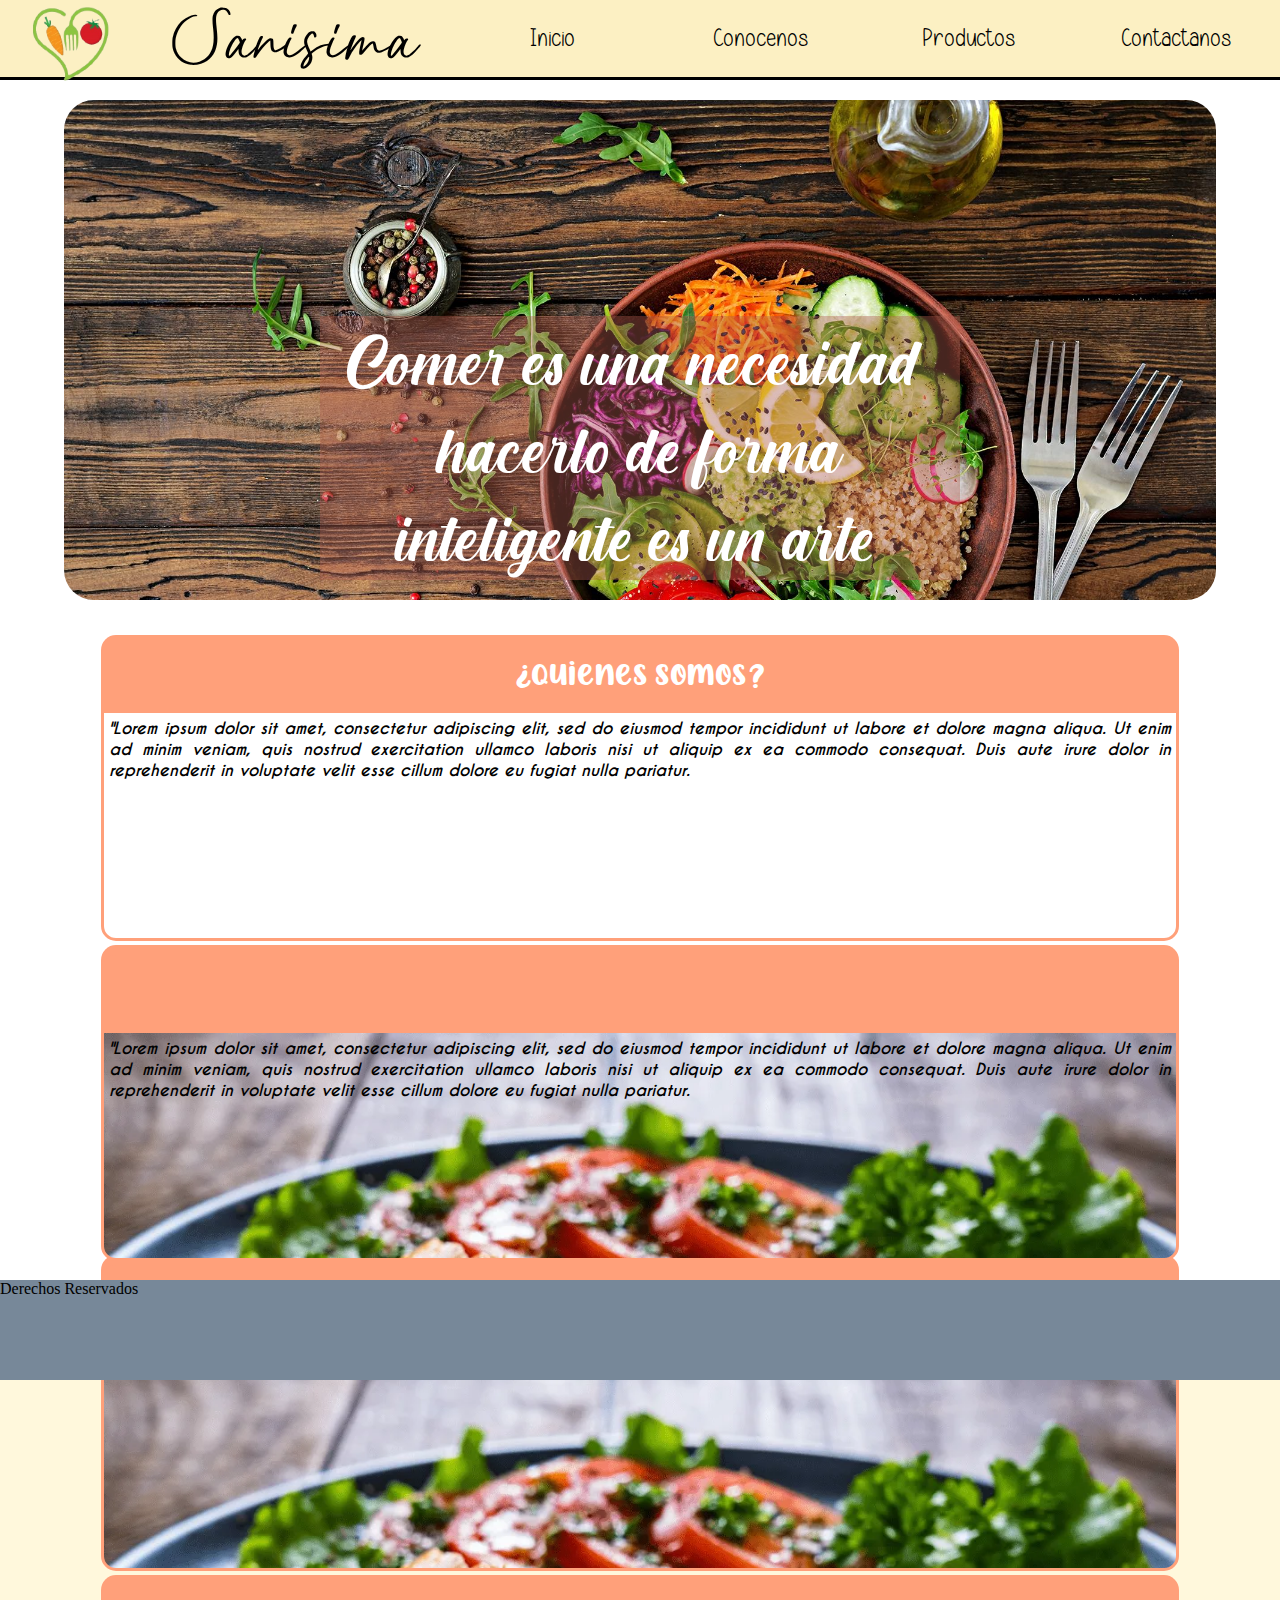
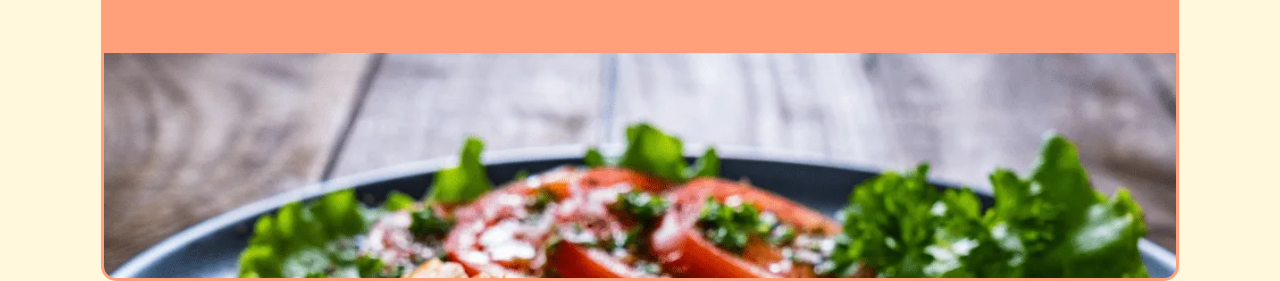
==== Index.html @ 95ebefc2 "Se agrega el Proyecto" ====
<!DOCTYPE html>
<html lang="en">
<head>
    <meta charset="UTF-8">
    <meta http-equiv="X-UA-Compatible" content="IE=edge">
    <meta name="viewport" content="width=device-width, initial-scale=1.0">
    <title>Document</title>
    <link rel="stylesheet" href="CSS/Estilos.css" type="text/css">
    <link rel="stylesheet" href="CSS/Fuentes.css" type="text/css">
</head>
<body>
    <div class="ContenedorMadre">
        <div id="menu">
            <div id="Marca">
                <img src="img/Logo.png" width="80" height="80">
                <p>Sanisima</p> 
            </div>
            <div id="Paginas">
                <div class="navegador"><p>Inicio</p> </div>
                <div class="navegador"><p>Conocenos</p></div>
                <div class="navegador"><p>Productos</p></div>
                <!-- #region<div class="navegador izq"> Organigrama </div> -->
                <div class="navegador izq"><p>Contactanos</p></div>
            </div>            
        </div>
        <div id="Inicio"><p>Comer es una necesidad, hacerlo de forma inteligente es un arte.</p> </div>
        <div id="Conocenos" class="Contenedor">
            <div class="promo">
                <div class="Titulo"><p>¿Quienes Somos?</p></div>
                <div class="Descripcion">
                    <p>
                    "Lorem ipsum dolor sit amet, consectetur adipiscing elit, sed do eiusmod 
                    tempor incididunt ut labore et dolore magna aliqua. Ut enim ad minim veniam, quis nostrud exercitation
                    ullamco laboris nisi ut aliquip ex ea commodo consequat. Duis aute irure dolor in reprehenderit in 
                    voluptate velit esse cillum dolore eu fugiat nulla pariatur. 
                    </p>
                </div>
            </div>
            <div class="promo">
                <div class="Titulo"><p>De la Tierra a tu mesa</p></div>
                <div class="Descripcion">
                    <p>
                    "Lorem ipsum dolor sit amet, consectetur adipiscing elit, sed do eiusmod 
                    tempor incididunt ut labore et dolore magna aliqua. Ut enim ad minim veniam, quis nostrud exercitation
                    ullamco laboris nisi ut aliquip ex ea commodo consequat. Duis aute irure dolor in reprehenderit in 
                    voluptate velit esse cillum dolore eu fugiat nulla pariatur. 
                    </p>
                </div>
            </div>
            <div class="promo">
                <div class="Titulo"><p>Algo mas que comida</p></div>
                <div class="Descripcion">
                    <p>
                        "Lorem ipsum dolor sit amet, consectetur adipiscing elit, sed do eiusmod 
                        tempor incididunt ut labore et dolore magna aliqua. Ut enim ad minim veniam, quis nostrud exercitation
                        ullamco laboris nisi ut aliquip ex ea commodo consequat. Duis aute irure dolor in reprehenderit in 
                        voluptate velit esse cillum dolore eu fugiat nulla pariatur. 
                    </p>
                </div>
            </div>
        </div>
        <div id="Productos" class="Contenedor">
            <div class="promo">
                <div class="Titulo"></div>
                <div class="Descripcion">
                    <p>
                        "Lorem ipsum dolor sit amet, consectetur adipiscing elit, sed do eiusmod 
                        tempor incididunt ut labore et dolore magna aliqua. Ut enim ad minim veniam, quis nostrud exercitation
                        ullamco laboris nisi ut aliquip ex ea commodo consequat. Duis aute irure dolor in reprehenderit in 
                        voluptate velit esse cillum dolore eu fugiat nulla pariatur. 
                    </p>
                </div>
            </div>
            <div class="promo">
                <div class="Titulo"></div>
                <div class="Descripcion"></div>
            </div>
            <div class="promo">
                <div class="Titulo"></div>
                <div class="Descripcion"></div>
            </div>
        </div>
        <div id="Footer">Derechos Reservados</div>
    </div>
    
</body>
</html>
---- CSS/Estilos.css ----
body{
    background-color: rgb(255, 248, 220);
    padding: 0px;
    margin: 0px;
    height: auto;
}
html{
    scroll-behavior: smooth;
}
.ContenedorMadre{
    height: 100%;
    display: grid;
    grid-template-areas:'barra'
                        'inicio'
                        'Conocenos'
                        'Productos'
                        'footer';  
    background-color: #FFFFFF;                      

}
#Inicio{
    background-image:url('../img/Fondo2.jpeg');
    background-size: cover;
    background-repeat: no-repeat;
    height: 500px;
    width: 90%;
    margin: 20px auto;
    grid-area: inicio; 
    color: #FFFFFF;
    border-radius: 30px;
}
#Inicio > p{       
    font-family: Pastelito;
    font-size: 550%;
    left: 50%;
    position: absolute;
    top: 40%;  
    transform: translate(-50%, -50%);
    display: flex;
    align-items: center;
    justify-content: center;
    text-align: center;
    vertical-align: middle;
    background-color: rgba(176, 93, 77, 0.4);    
}
/*----- CSS PARA MENU DE DESPLAZAMIENTO*/
#menu{
    background-color: rgb(252, 240, 195);
    height: 80px;
    width: 100%;
    margin: 0px 0px 0px 0px;
    display: flex;
    grid-area: barra;    
}

#Paginas{
    display: flex;
    justify-content: space-around;
    width: 65%;
}
#Marca{
    padding-top: 10px;
    display: flex;
    align-items: center;
    justify-content: space-around;
    width: 35%;
    border-bottom: 3px solid black;
}
#Marca p{    
    padding-top: 10px;
    display: flex;
    align-items: center;
    justify-content: center;
    margin: 0px 0px 0px 0px;
    font-size: 60px;
    font-family:LetraBonita;
}
.navegador {            
    color: black;
    width: 100%;
    display: flex;
    align-items: center;
    align-content: center;
    justify-content: center;
    border-bottom: 3px solid black;
}
.navegador p{
    font-size: 25px;
    font-family: Handmade;
}
.navegador:hover {            
    border-bottom: 5px solid rgba(5, 235, 16, 0.932);
    background-color: white;
}
.Contenedor{
    height: 300px;
    width: 85%;
    display: flex;
    flex-wrap: wrap;
    justify-content: space-around;
    margin: 10px auto;
}
/*.Contenedor{
    height: 300px;
    width: 85%;
    display: grid;
    grid-template-columns: 1fr 1fr 1fr ;
    grid-template-rows: 1fr;
    background-color: rgb(158, 243, 176);
    margin: 10px auto;
}*/
/*.promo{
    background-color: rgb(247, 215, 167);
    border: 5px solid black;
}*/
.promo{
    width: 100%;
    height: 100%;
    margin: 5px;
    border-radius: 15px;
}

.Titulo {
    height: 25%;
    display: flex;
    align-items: center;
    justify-content: center;    
    border-top-right-radius: 15px;
    border-top-left-radius: 15px;
    background-color:rgb(255, 160, 122);
}
.Titulo > p{
    color: white;    
    font-family: PieDePollo;
    font-size: 30px;
    padding: 0px;
    margin: 0px 0px;
}
#Productos .Descripcion{
    height: 75%;
   background-image: url(../img/PlatoRico.jpg); 
   background-size: cover;
}
.Descripcion{
    border: 3px solid rgb(255, 160, 122);
    border-bottom-left-radius: 15px;
    border-bottom-right-radius: 15px;
    height: 75%;      
}
/* NOTA : ELiminar etiqueta p de descripcion*/
.Descripcion > p{
    height: 100%;
    margin: 0px 0px 0px 0px;
    display: flex;
    text-align: justify;
    justify-content: center;
    font-family: Frijol;
    font-style: italic;
    padding: 5px 5px;
}

#Productos{
    grid-area: Productos;
}

#Conocenos{
    grid-area: Conocenos;
}
#Footer{
    grid-area: footer;
    background-color: lightslategray;
    height: 100px;
    margin-top: 20px;

}
---- CSS/Fuentes.css ----
@font-face {
    font-family: 'LetraBonita';
    font-style: normal;
    src:
      local("LetraBonita"),    
      url("../Fuentes/Bachelorette_PERSONAL_USE_ONLY.otf") format("opentype");
  }
@font-face {
    font-family:'PieDePollo';
    font-style: normal;
    src: 
        local("PieDePollo"),
        url("../Fuentes/CHICKEN\ Pie.ttf") format("truetype"),
        url("../Fuentes/CHICKEN\ Pie\ Height.ttf") format("truetype"),
        url("../Fuentes/CHICKEN\ Pie.otf") format("opentype"),
        url("../Fuentes/CHICKEN\ Pie\ Height.otf") format("opentype");
}
@font-face {
    font-family:'Frijol';
    font-style: normal;
    src: 
        local("Frijol"),
        url("../Fuentes/CaviarDreams_Bold.ttf") format("truetype"),
        url("../Fuentes/CaviarDreams_Bold.ttf") format("truetype"),
        url("../Fuentes/CaviarDreams_BoldItalic.ttf") format("truetype"),
        url("../Fuentes/CaviarDreams_Italic.ttf") format("truetype");
}
@font-face {
    font-family:'Pastelito';
    font-style: normal;
    src: 
        local("Pastelito"),
        url("../Fuentes/Cream\ Cake.otf") format("opentype");
}
@font-face {
    font-family:'Handmade';
    font-style: normal;
    src: 
        local("Handmade"),
        url("../Fuentes/SimpleHandmade.ttf") format("truetype"),
        url("../Fuentes/SimpleHandmade.otf") format("opentype");
}
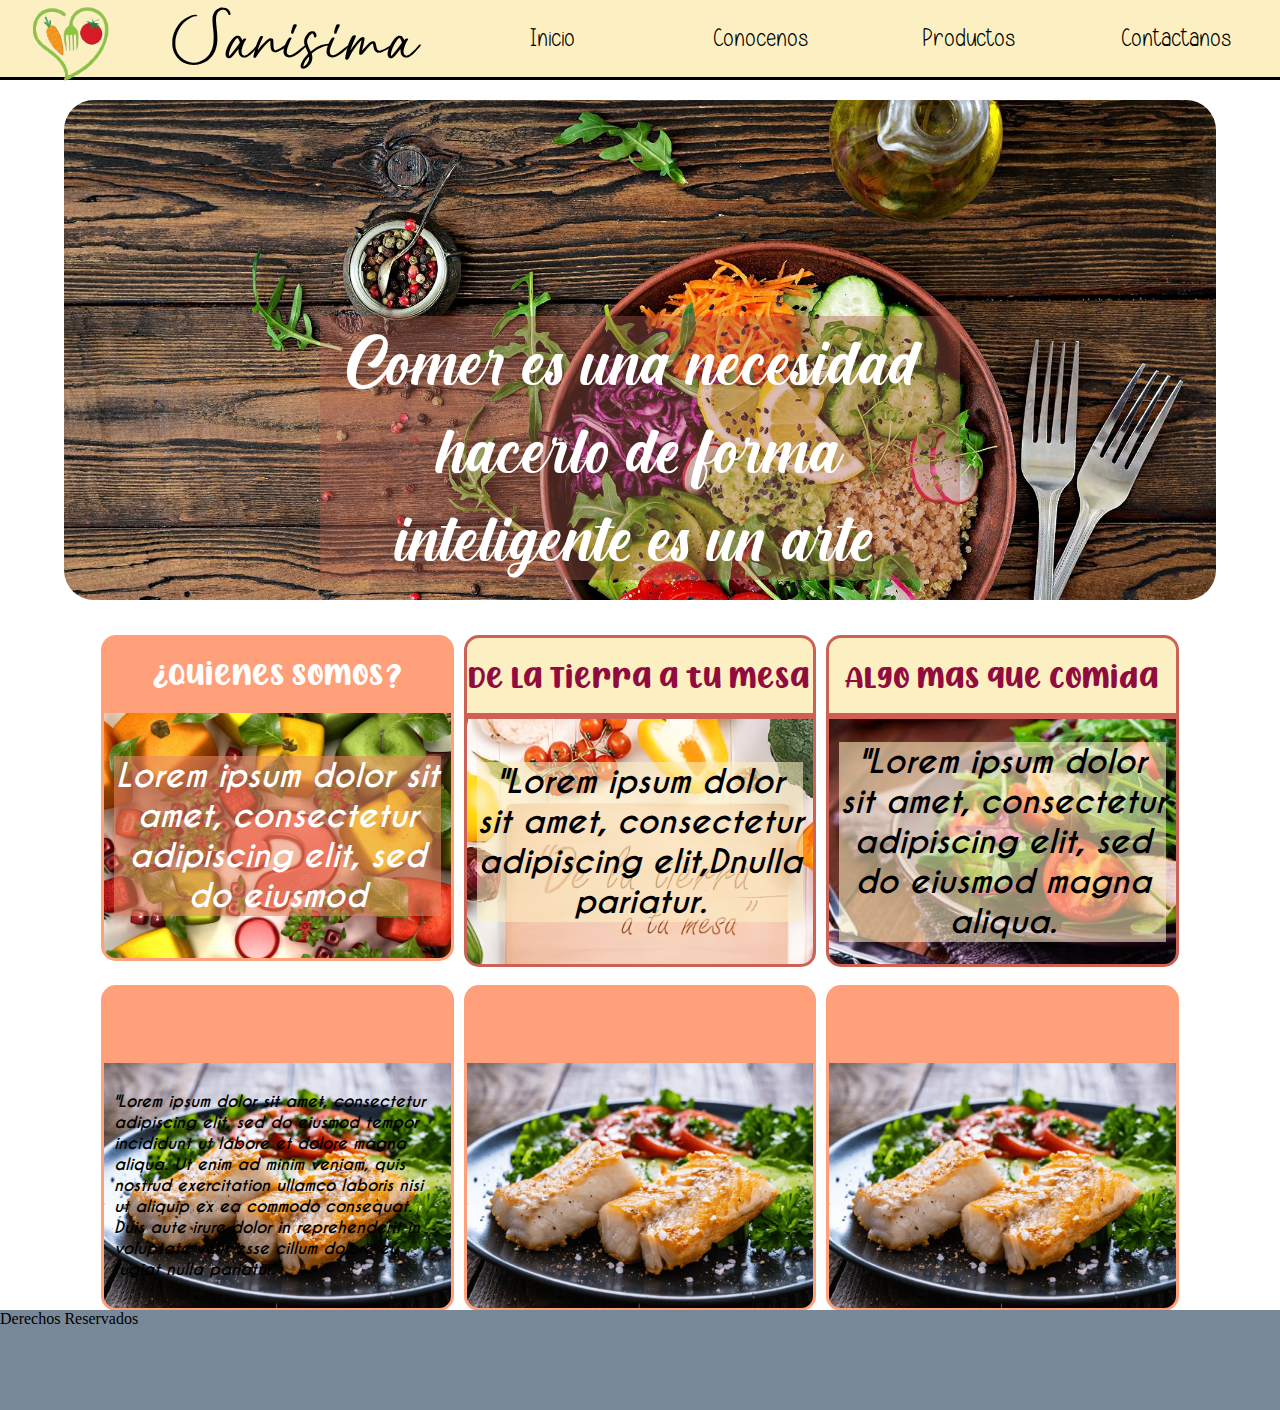
==== commit 8783876f: "Actualizacion" ====
--- a/Index.html
+++ b/Index.html
@@ -4,7 +4,7 @@
     <meta charset="UTF-8">
     <meta http-equiv="X-UA-Compatible" content="IE=edge">
     <meta name="viewport" content="width=device-width, initial-scale=1.0">
-    <title>Document</title>
+    <title>Sanisima</title>
     <link rel="stylesheet" href="CSS/Estilos.css" type="text/css">
     <link rel="stylesheet" href="CSS/Fuentes.css" type="text/css">
 </head>
@@ -16,46 +16,31 @@
                 <p>Sanisima</p> 
             </div>
             <div id="Paginas">
-                <div class="navegador"><p>Inicio</p> </div>
-                <div class="navegador"><p>Conocenos</p></div>
-                <div class="navegador"><p>Productos</p></div>
+                <div class="navegador"><a href="Index.html"><p>Inicio</p></a></div>
+                <div class="navegador"><a href=""><p>Conocenos</p></a></div>
+                <div class="navegador"><a href=""><p>Productos</p></a></div>
                 <!-- #region<div class="navegador izq"> Organigrama </div> -->
-                <div class="navegador izq"><p>Contactanos</p></div>
+                <div class="navegador izq"><a href="Paginas/Contacto.html"><p>Contactanos</p></a></div>
             </div>            
         </div>
         <div id="Inicio"><p>Comer es una necesidad, hacerlo de forma inteligente es un arte.</p> </div>
         <div id="Conocenos" class="Contenedor">
             <div class="promo">
                 <div class="Titulo"><p>¿Quienes Somos?</p></div>
-                <div class="Descripcion">
-                    <p>
-                    "Lorem ipsum dolor sit amet, consectetur adipiscing elit, sed do eiusmod 
-                    tempor incididunt ut labore et dolore magna aliqua. Ut enim ad minim veniam, quis nostrud exercitation
-                    ullamco laboris nisi ut aliquip ex ea commodo consequat. Duis aute irure dolor in reprehenderit in 
-                    voluptate velit esse cillum dolore eu fugiat nulla pariatur. 
-                    </p>
+                <div class="Descripcion quienesSomos">
+                    <p>Lorem ipsum dolor sit amet, consectetur adipiscing elit, sed do eiusmod</p>
                 </div>
             </div>
             <div class="promo">
-                <div class="Titulo"><p>De la Tierra a tu mesa</p></div>
-                <div class="Descripcion">
-                    <p>
-                    "Lorem ipsum dolor sit amet, consectetur adipiscing elit, sed do eiusmod 
-                    tempor incididunt ut labore et dolore magna aliqua. Ut enim ad minim veniam, quis nostrud exercitation
-                    ullamco laboris nisi ut aliquip ex ea commodo consequat. Duis aute irure dolor in reprehenderit in 
-                    voluptate velit esse cillum dolore eu fugiat nulla pariatur. 
-                    </p>
+                <div class="Titulo" id="tituloDelatierra"><p>De la Tierra a tu mesa</p></div>
+                <div class="Descripcion" id="Delatierra">
+                    <p>"Lorem ipsum dolor sit amet, consectetur adipiscing elit,Dnulla pariatur.</p>                     
                 </div>
             </div>
             <div class="promo">
-                <div class="Titulo"><p>Algo mas que comida</p></div>
-                <div class="Descripcion">
-                    <p>
-                        "Lorem ipsum dolor sit amet, consectetur adipiscing elit, sed do eiusmod 
-                        tempor incididunt ut labore et dolore magna aliqua. Ut enim ad minim veniam, quis nostrud exercitation
-                        ullamco laboris nisi ut aliquip ex ea commodo consequat. Duis aute irure dolor in reprehenderit in 
-                        voluptate velit esse cillum dolore eu fugiat nulla pariatur. 
-                    </p>
+                <div class="Titulo" id="tituloalgomas"><p>Algo mas que comida</p></div>
+                <div class="Descripcion" id="algomas">
+                      <p>"Lorem ipsum dolor sit amet, consectetur adipiscing elit, sed do eiusmod  magna aliqua.</p>  
                 </div>
             </div>
         </div>
@@ -63,12 +48,10 @@
             <div class="promo">
                 <div class="Titulo"></div>
                 <div class="Descripcion">
-                    <p>
                         "Lorem ipsum dolor sit amet, consectetur adipiscing elit, sed do eiusmod 
                         tempor incididunt ut labore et dolore magna aliqua. Ut enim ad minim veniam, quis nostrud exercitation
                         ullamco laboris nisi ut aliquip ex ea commodo consequat. Duis aute irure dolor in reprehenderit in 
-                        voluptate velit esse cillum dolore eu fugiat nulla pariatur. 
-                    </p>
+                        voluptate velit esse cillum dolore eu fugiat nulla pariatur.
                 </div>
             </div>
             <div class="promo">
--- a/CSS/Estilos.css
+++ b/CSS/Estilos.css
@@ -3,6 +3,11 @@
     padding: 0px;
     margin: 0px;
     height: auto;
+}
+a:link, a:visited, a:active {
+    text-decoration:none;
+    font-family: Handmade;
+    color: black;
 }
 html{
     scroll-behavior: smooth;
@@ -96,7 +101,6 @@
     height: 300px;
     width: 85%;
     display: flex;
-    flex-wrap: wrap;
     justify-content: space-around;
     margin: 10px auto;
 }
@@ -119,7 +123,6 @@
     margin: 5px;
     border-radius: 15px;
 }
-
 .Titulo {
     height: 25%;
     display: flex;
@@ -136,6 +139,7 @@
     padding: 0px;
     margin: 0px 0px;
 }
+
 #Productos .Descripcion{
     height: 75%;
    background-image: url(../img/PlatoRico.jpg); 
@@ -146,20 +150,17 @@
     border-bottom-left-radius: 15px;
     border-bottom-right-radius: 15px;
     height: 75%;      
+    margin: 0px 0px 0px 0px;
+    display: flex;
+    align-items: center;
+    font-family: Frijol;
+    font-style: italic;
+    padding: 10px 10px;
 }
 /* NOTA : ELiminar etiqueta p de descripcion*/
-.Descripcion > p{
-    height: 100%;
-    margin: 0px 0px 0px 0px;
-    display: flex;
-    text-align: justify;
-    justify-content: center;
-    font-family: Frijol;
-    font-style: italic;
-    padding: 5px 5px;
-}
 
 #Productos{
+    margin-top: 40px ;
     grid-area: Productos;
 }
 
@@ -173,3 +174,89 @@
     margin-top: 20px;
 
 }
+.quienesSomos{
+    background-image: url('../img/QuienesSomos.jpg');
+    background-size: cover;
+    background-repeat: no-repeat;
+}
+#Delatierra{
+    background-image:url('../img/dltmIndex.png');
+    background-size: cover;
+    background-repeat: no-repeat;
+    border: 3px solid #CD6155;
+    border-bottom-left-radius: 15px;
+    border-bottom-right-radius: 15px;
+    height: 75%;      
+    margin: 0px 0px 0px 0px;
+    display: flex;
+    align-items: center;
+    font-family: Frijol;
+    font-style: italic;
+    padding: 10px 10px;
+
+    
+}
+#tituloDelatierra{
+    background-color:rgb(252, 240, 195); 
+    border: 3px solid #CD6155;    
+}
+#Delatierra > p{
+    display: flex;
+    align-items: center;
+    justify-content: center; 
+    text-align: center;
+    vertical-align: middle;   
+    font-family: Frijol;
+    color: #FFFFFF;
+    font-size: 2em;
+    background-color: rgba(252, 240, 195, 0.575);  
+    color: black;  
+}
+#tituloDelatierra > p{
+    color: #900C3F;    
+}
+.quienesSomos > p{
+    display: flex;
+    align-items: center;
+    justify-content: center; 
+    text-align: center;
+    vertical-align: middle;   
+    font-family: Frijol;
+    color: #FFFFFF;
+    font-size: 2em;
+    background-color: rgba(233, 136, 98, 0.575);    
+}
+#tituloalgomas{
+    background-color:rgb(252, 240, 195); 
+    border: 3px solid #CD6155;
+}
+#tituloalgomas > p{
+    color: #900C3F;    
+}    
+#algomas{
+    background-image:url('../img/Ensalda1.jpg');
+    background-size: cover;
+    background-repeat: no-repeat;
+    border: 3px solid #CD6155;
+    border-bottom-left-radius: 15px;
+    border-bottom-right-radius: 15px;
+    height: 75%;      
+    margin: 0px 0px 0px 0px;
+    display: flex;
+    align-items: center;
+    font-family: Frijol;
+    font-style: italic;
+    padding: 10px 10px;
+}
+#algomas > p{
+    display: flex;
+    align-items: center;
+    justify-content: center; 
+    text-align: center;
+    vertical-align: middle;   
+    font-family: Frijol;
+    color: #FFFFFF;
+    font-size: 2em;
+    background-color: rgba(252, 240, 195, 0.575);  
+    color: black;  
+}
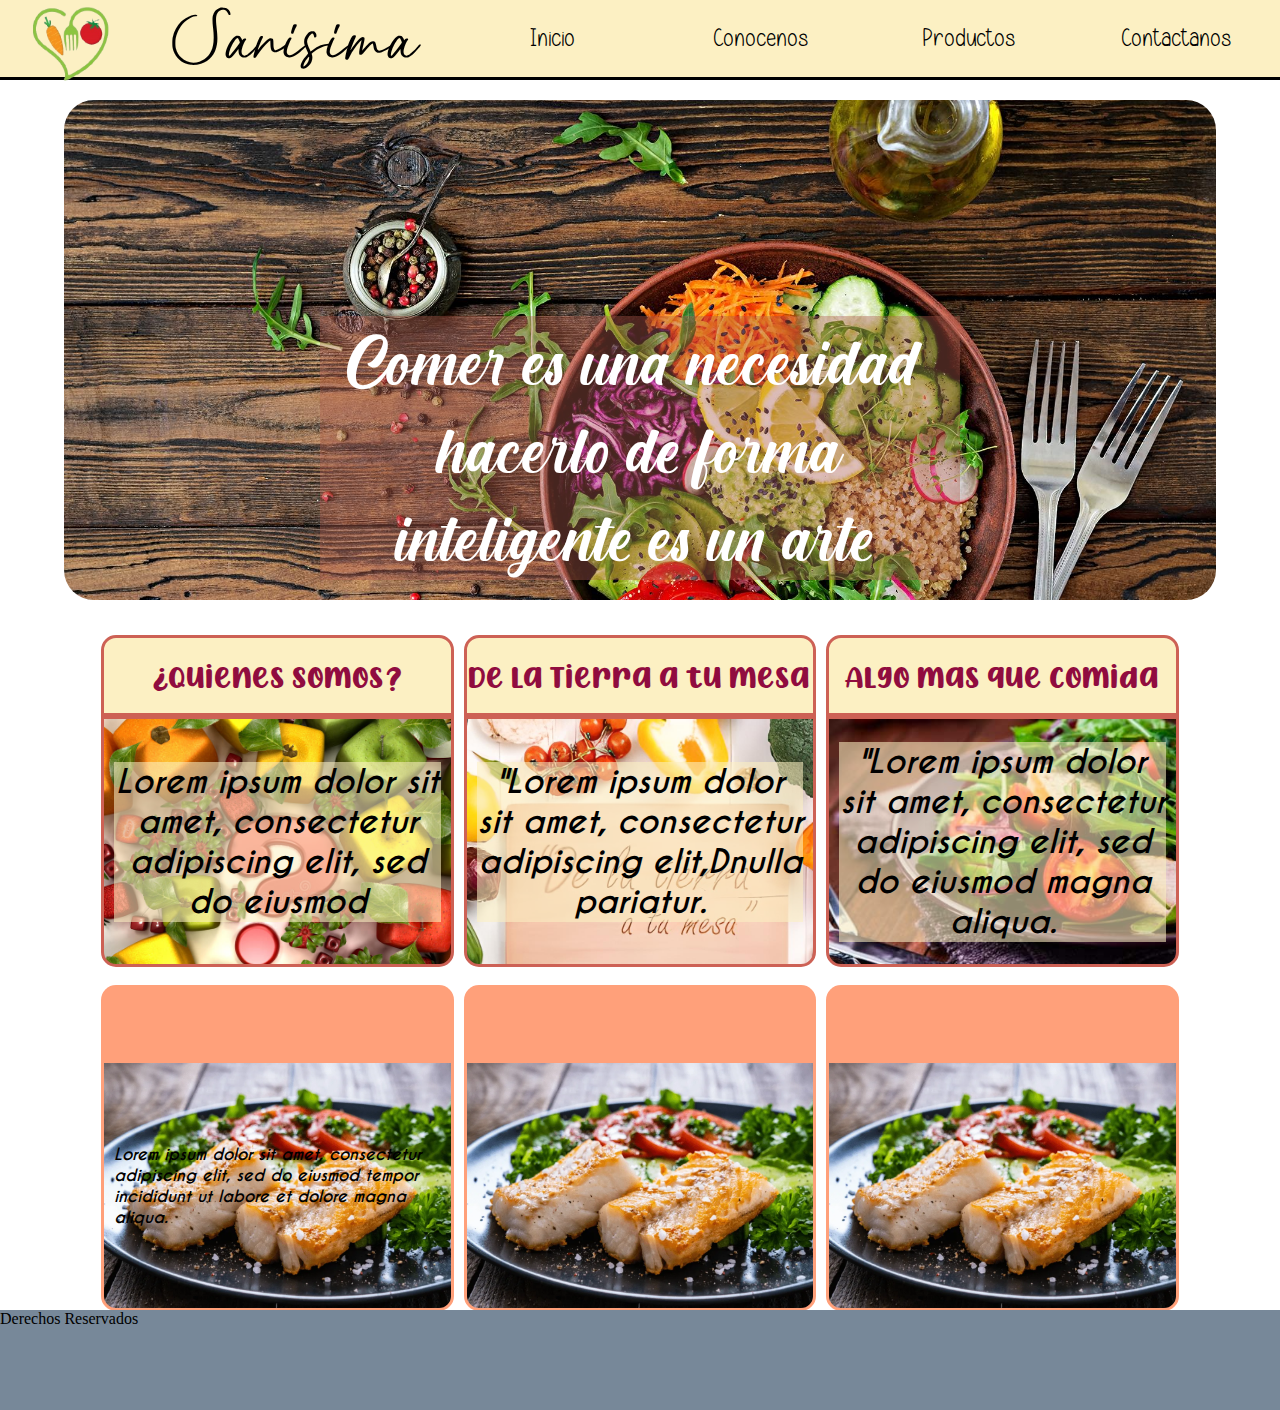
==== commit a30308dd: "Actualizacion" ====
--- a/Index.html
+++ b/Index.html
@@ -19,52 +19,48 @@
                 <div class="navegador"><a href="Index.html"><p>Inicio</p></a></div>
                 <div class="navegador"><a href=""><p>Conocenos</p></a></div>
                 <div class="navegador"><a href=""><p>Productos</p></a></div>
-                <!-- #region<div class="navegador izq"> Organigrama </div> -->
                 <div class="navegador izq"><a href="Paginas/Contacto.html"><p>Contactanos</p></a></div>
             </div>            
         </div>
         <div id="Inicio"><p>Comer es una necesidad, hacerlo de forma inteligente es un arte.</p> </div>
         <div id="Conocenos" class="Contenedor">
-            <div class="promo">
-                <div class="Titulo"><p>¿Quienes Somos?</p></div>
-                <div class="Descripcion quienesSomos">
+            <div class="Info">
+                <div class="Titulo inf-nosotros"><p>¿Quienes Somos?</p></div>
+                <div class="Descripcion" id="quienesSomos">
                     <p>Lorem ipsum dolor sit amet, consectetur adipiscing elit, sed do eiusmod</p>
                 </div>
             </div>
-            <div class="promo">
-                <div class="Titulo" id="tituloDelatierra"><p>De la Tierra a tu mesa</p></div>
+            <div class="Info">
+                <div class="Titulo inf-nosotros"><p>De la Tierra a tu mesa</p></div>
                 <div class="Descripcion" id="Delatierra">
                     <p>"Lorem ipsum dolor sit amet, consectetur adipiscing elit,Dnulla pariatur.</p>                     
                 </div>
             </div>
-            <div class="promo">
-                <div class="Titulo" id="tituloalgomas"><p>Algo mas que comida</p></div>
+            <div class="Info">
+                <div class="Titulo inf-nosotros"><p>Algo mas que comida</p></div>
                 <div class="Descripcion" id="algomas">
                       <p>"Lorem ipsum dolor sit amet, consectetur adipiscing elit, sed do eiusmod  magna aliqua.</p>  
                 </div>
             </div>
         </div>
         <div id="Productos" class="Contenedor">
-            <div class="promo">
+            <div class="Info">
                 <div class="Titulo"></div>
                 <div class="Descripcion">
-                        "Lorem ipsum dolor sit amet, consectetur adipiscing elit, sed do eiusmod 
-                        tempor incididunt ut labore et dolore magna aliqua. Ut enim ad minim veniam, quis nostrud exercitation
-                        ullamco laboris nisi ut aliquip ex ea commodo consequat. Duis aute irure dolor in reprehenderit in 
-                        voluptate velit esse cillum dolore eu fugiat nulla pariatur.
+                    Lorem ipsum dolor sit amet, consectetur adipiscing elit, sed do eiusmod 
+                    tempor incididunt ut labore et dolore magna aliqua.
                 </div>
             </div>
-            <div class="promo">
+            <div class="Info">
                 <div class="Titulo"></div>
                 <div class="Descripcion"></div>
             </div>
-            <div class="promo">
+            <div class="Info">
                 <div class="Titulo"></div>
                 <div class="Descripcion"></div>
             </div>
         </div>
         <div id="Footer">Derechos Reservados</div>
     </div>
-    
 </body>
 </html>--- a/CSS/Estilos.css
+++ b/CSS/Estilos.css
@@ -101,23 +101,12 @@
     height: 300px;
     width: 85%;
     display: flex;
+    /*flex-wrap: wrap;*/
     justify-content: space-around;
     margin: 10px auto;
 }
-/*.Contenedor{
-    height: 300px;
-    width: 85%;
-    display: grid;
-    grid-template-columns: 1fr 1fr 1fr ;
-    grid-template-rows: 1fr;
-    background-color: rgb(158, 243, 176);
-    margin: 10px auto;
-}*/
-/*.promo{
-    background-color: rgb(247, 215, 167);
-    border: 5px solid black;
-}*/
-.promo{
+/*--------  CONOCENOS -------*/
+.Info{
     width: 100%;
     height: 100%;
     margin: 5px;
@@ -139,7 +128,97 @@
     padding: 0px;
     margin: 0px 0px;
 }
-
+.inf-nosotros{
+    background-color:rgb(252, 240, 195); 
+    border: 3px solid #CD6155;
+}  
+.inf-nosotros > p{
+    color: #900C3F;    
+}
+
+#quienesSomos{
+    background-image: url('../img/QuienesSomos.jpg');
+    background-size: cover;
+    background-repeat: no-repeat;
+    border: 3px solid #CD6155;
+    border-bottom-left-radius: 15px;
+    border-bottom-right-radius: 15px;
+    height: 75%;      
+    margin: 0px 0px 0px 0px;
+    display: flex;
+    align-items: center;
+    font-family: Frijol;
+    font-style: italic;
+    padding: 10px 10px; 
+}
+#Delatierra{
+    background-image:url('../img/dltmIndex.png');
+    background-size: cover;
+    background-repeat: no-repeat;
+    border: 3px solid #CD6155;
+    border-bottom-left-radius: 15px;
+    border-bottom-right-radius: 15px;
+    height: 75%;      
+    margin: 0px 0px 0px 0px;
+    display: flex;
+    align-items: center;
+    font-family: Frijol;
+    font-style: italic;
+    padding: 10px 10px;    
+}
+#Delatierra > p{
+    display: flex;
+    align-items: center;
+    justify-content: center; 
+    text-align: center;
+    vertical-align: middle;   
+    font-family: Frijol;
+    color: #FFFFFF;
+    font-size: 2em;
+    background-color: rgba(252, 240, 195, 0.575);  
+    color: black;  
+}
+#quienesSomos > p{
+    display: flex;
+    align-items: center;
+    justify-content: center; 
+    text-align: center;
+    vertical-align: middle;   
+    font-family: Frijol;
+    color: #FFFFFF;
+    font-size: 2em;
+    background-color: rgba(252, 240, 195, 0.575);  
+    color: black; 
+} 
+#algomas{
+    background-image:url('../img/Ensalda1.jpg');
+    background-size: cover;
+    background-repeat: no-repeat;
+    border: 3px solid #CD6155;
+    border-bottom-left-radius: 15px;
+    border-bottom-right-radius: 15px;
+    height: 75%;      
+    margin: 0px 0px 0px 0px;
+    display: flex;
+    align-items: center;
+    font-family: Frijol;
+    font-style: italic;
+    padding: 10px 10px;
+}
+#algomas > p{
+    display: flex;
+    align-items: center;
+    justify-content: center; 
+    text-align: center;
+    vertical-align: middle;   
+    font-family: Frijol;
+    color: #FFFFFF;
+    font-size: 2em;
+    background-color: rgba(252, 240, 195, 0.575);  
+    color: black;  
+}
+
+/*-------------------------- FIN CONOCENOS  -----------------------*/
 #Productos .Descripcion{
     height: 75%;
    background-image: url(../img/PlatoRico.jpg); 
@@ -174,89 +253,3 @@
     margin-top: 20px;
 
 }
-.quienesSomos{
-    background-image: url('../img/QuienesSomos.jpg');
-    background-size: cover;
-    background-repeat: no-repeat;
-}
-#Delatierra{
-    background-image:url('../img/dltmIndex.png');
-    background-size: cover;
-    background-repeat: no-repeat;
-    border: 3px solid #CD6155;
-    border-bottom-left-radius: 15px;
-    border-bottom-right-radius: 15px;
-    height: 75%;      
-    margin: 0px 0px 0px 0px;
-    display: flex;
-    align-items: center;
-    font-family: Frijol;
-    font-style: italic;
-    padding: 10px 10px;
-
-    
-}
-#tituloDelatierra{
-    background-color:rgb(252, 240, 195); 
-    border: 3px solid #CD6155;    
-}
-#Delatierra > p{
-    display: flex;
-    align-items: center;
-    justify-content: center; 
-    text-align: center;
-    vertical-align: middle;   
-    font-family: Frijol;
-    color: #FFFFFF;
-    font-size: 2em;
-    background-color: rgba(252, 240, 195, 0.575);  
-    color: black;  
-}
-#tituloDelatierra > p{
-    color: #900C3F;    
-}
-.quienesSomos > p{
-    display: flex;
-    align-items: center;
-    justify-content: center; 
-    text-align: center;
-    vertical-align: middle;   
-    font-family: Frijol;
-    color: #FFFFFF;
-    font-size: 2em;
-    background-color: rgba(233, 136, 98, 0.575);    
-}
-#tituloalgomas{
-    background-color:rgb(252, 240, 195); 
-    border: 3px solid #CD6155;
-}
-#tituloalgomas > p{
-    color: #900C3F;    
-}    
-#algomas{
-    background-image:url('../img/Ensalda1.jpg');
-    background-size: cover;
-    background-repeat: no-repeat;
-    border: 3px solid #CD6155;
-    border-bottom-left-radius: 15px;
-    border-bottom-right-radius: 15px;
-    height: 75%;      
-    margin: 0px 0px 0px 0px;
-    display: flex;
-    align-items: center;
-    font-family: Frijol;
-    font-style: italic;
-    padding: 10px 10px;
-}
-#algomas > p{
-    display: flex;
-    align-items: center;
-    justify-content: center; 
-    text-align: center;
-    vertical-align: middle;   
-    font-family: Frijol;
-    color: #FFFFFF;
-    font-size: 2em;
-    background-color: rgba(252, 240, 195, 0.575);  
-    color: black;  
-}
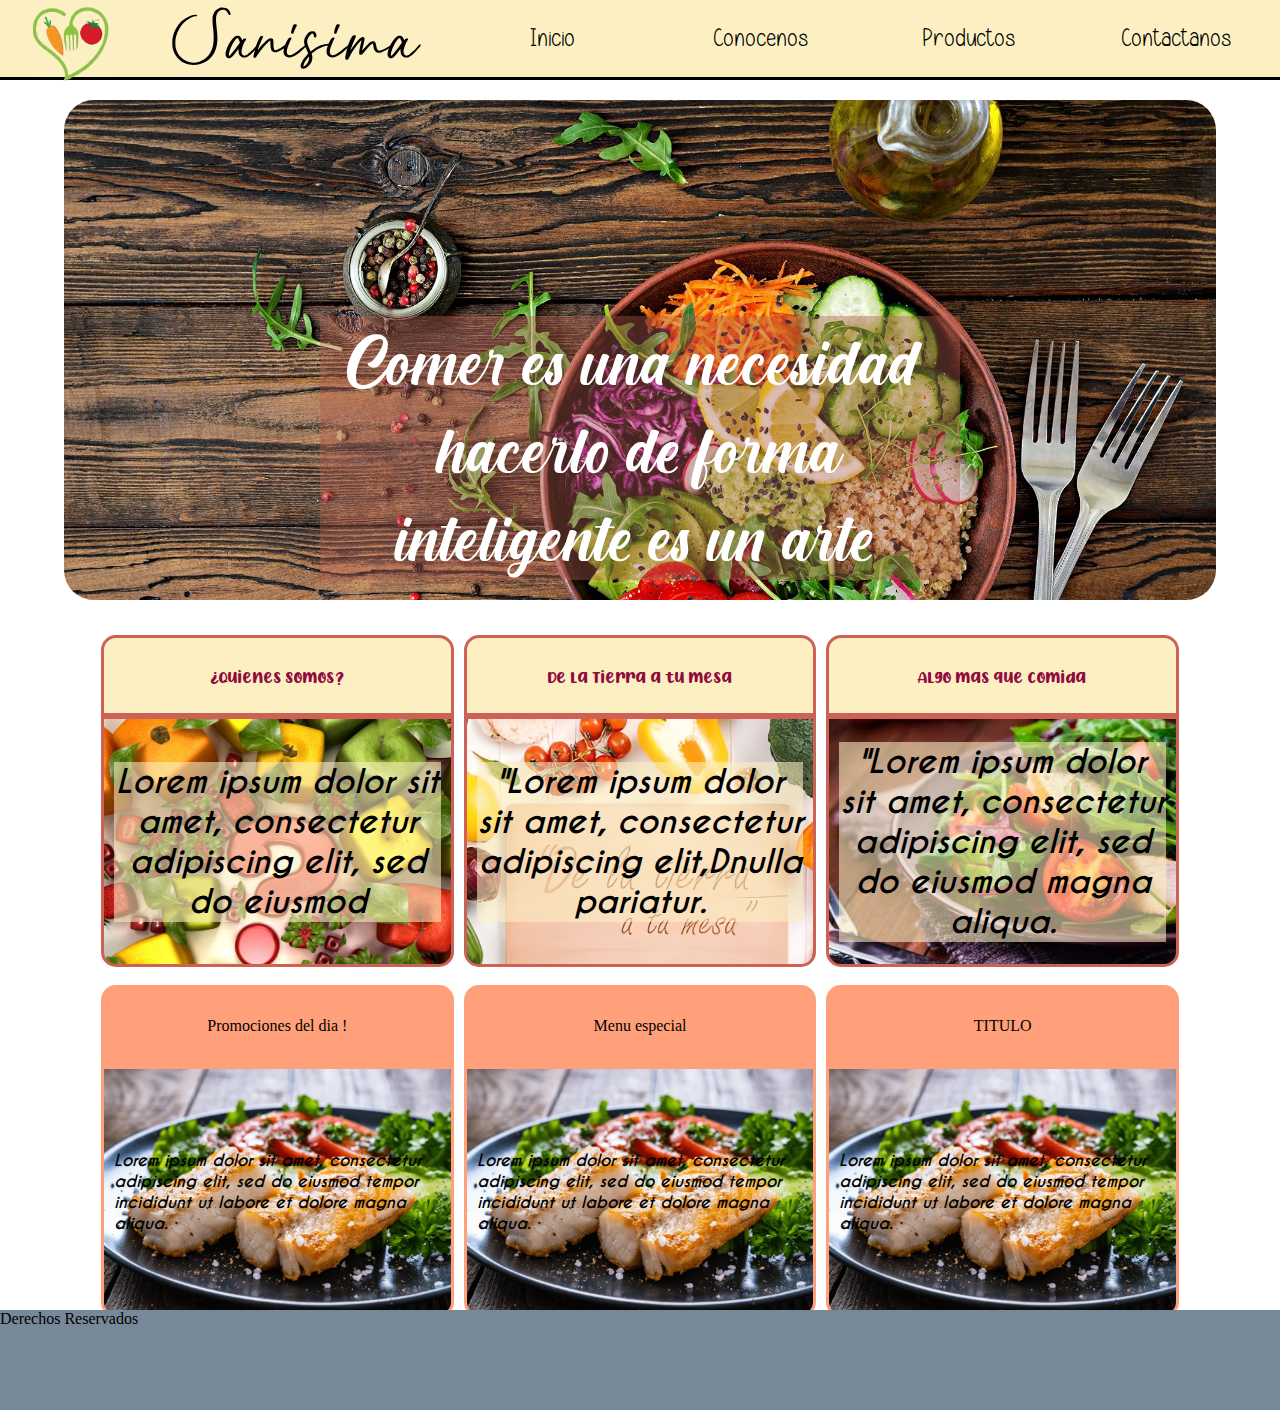
==== commit bfbf5920: "ACT 29/03" ====
--- a/Index.html
+++ b/Index.html
@@ -1,5 +1,5 @@
 <!DOCTYPE html>
-<html lang="en">
+<html lang="es">
 <head>
     <meta charset="UTF-8">
     <meta http-equiv="X-UA-Compatible" content="IE=edge">
@@ -45,19 +45,25 @@
         </div>
         <div id="Productos" class="Contenedor">
             <div class="Info">
-                <div class="Titulo"></div>
-                <div class="Descripcion">
+                <div class="Titulo inf-productos"> Promociones del dia !</div>
+                <div class="Descripcion" id="Promos">
                     Lorem ipsum dolor sit amet, consectetur adipiscing elit, sed do eiusmod 
                     tempor incididunt ut labore et dolore magna aliqua.
                 </div>
             </div>
             <div class="Info">
-                <div class="Titulo"></div>
-                <div class="Descripcion"></div>
+                <div class="Titulo inf-productos"> Menu especial </div>
+                <div class="Descripcion" id="Menu">
+                    Lorem ipsum dolor sit amet, consectetur adipiscing elit, sed do eiusmod 
+                    tempor incididunt ut labore et dolore magna aliqua.
+                </div>
             </div>
             <div class="Info">
-                <div class="Titulo"></div>
-                <div class="Descripcion"></div>
+                <div class="Titulo inf-productos"> TITULO </div>
+                <div class="Descripcion" id="extra">
+                    Lorem ipsum dolor sit amet, consectetur adipiscing elit, sed do eiusmod 
+                    tempor incididunt ut labore et dolore magna aliqua.
+                </div>
             </div>
         </div>
         <div id="Footer">Derechos Reservados</div>
--- a/CSS/Estilos.css
+++ b/CSS/Estilos.css
@@ -23,6 +23,7 @@
     background-color: #FFFFFF;                      
 
 }
+/*------------------- HOME DEL SITIO ----------------------------*/
 #Inicio{
     background-image:url('../img/Fondo2.jpeg');
     background-size: cover;
@@ -48,7 +49,9 @@
     vertical-align: middle;
     background-color: rgba(176, 93, 77, 0.4);    
 }
-/*----- CSS PARA MENU DE DESPLAZAMIENTO*/
+/*------------------------------- FIN DE HOME DEL SITIO -----------------------------*/
+
+/*------------------------------- CSS PARA MENU DE NAVEGACION -----------------------------*/
 #menu{
     background-color: rgb(252, 240, 195);
     height: 80px;
@@ -57,7 +60,6 @@
     display: flex;
     grid-area: barra;    
 }
-
 #Paginas{
     display: flex;
     justify-content: space-around;
@@ -97,6 +99,8 @@
     border-bottom: 5px solid rgba(5, 235, 16, 0.932);
     background-color: white;
 }
+/*------------------------- AREA DE INFORMACION SOBRE EL RESTAURANTE -------------------------*/
+
 .Contenedor{
     height: 300px;
     width: 85%;
@@ -124,7 +128,8 @@
 .Titulo > p{
     color: white;    
     font-family: PieDePollo;
-    font-size: 30px;
+    font-size: 30px
+    
     padding: 0px;
     margin: 0px 0px;
 }
@@ -135,9 +140,7 @@
 .inf-nosotros > p{
     color: #900C3F;    
 }
-
-#quienesSomos{
-    background-image: url('../img/QuienesSomos.jpg');
+.Descripcion{
     background-size: cover;
     background-repeat: no-repeat;
     border: 3px solid #CD6155;
@@ -151,20 +154,23 @@
     font-style: italic;
     padding: 10px 10px; 
 }
+#quienesSomos{
+    background-image: url('../img/QuienesSomos.jpg');    
+}
 #Delatierra{
     background-image:url('../img/dltmIndex.png');
-    background-size: cover;
-    background-repeat: no-repeat;
-    border: 3px solid #CD6155;
-    border-bottom-left-radius: 15px;
-    border-bottom-right-radius: 15px;
-    height: 75%;      
-    margin: 0px 0px 0px 0px;
-    display: flex;
-    align-items: center;
-    font-family: Frijol;
-    font-style: italic;
-    padding: 10px 10px;    
+}
+#quienesSomos > p{
+    display: flex;
+    align-items: center;
+    justify-content: center; 
+    text-align: center;
+    vertical-align: middle;   
+    font-family: Frijol;
+    color: #FFFFFF;
+    font-size: 2em;
+    background-color: rgba(252, 240, 195, 0.575);  
+    color: black; 
 }
 #Delatierra > p{
     display: flex;
@@ -178,32 +184,8 @@
     background-color: rgba(252, 240, 195, 0.575);  
     color: black;  
 }
-#quienesSomos > p{
-    display: flex;
-    align-items: center;
-    justify-content: center; 
-    text-align: center;
-    vertical-align: middle;   
-    font-family: Frijol;
-    color: #FFFFFF;
-    font-size: 2em;
-    background-color: rgba(252, 240, 195, 0.575);  
-    color: black; 
-} 
 #algomas{
     background-image:url('../img/Ensalda1.jpg');
-    background-size: cover;
-    background-repeat: no-repeat;
-    border: 3px solid #CD6155;
-    border-bottom-left-radius: 15px;
-    border-bottom-right-radius: 15px;
-    height: 75%;      
-    margin: 0px 0px 0px 0px;
-    display: flex;
-    align-items: center;
-    font-family: Frijol;
-    font-style: italic;
-    padding: 10px 10px;
 }
 #algomas > p{
     display: flex;
@@ -223,21 +205,12 @@
     height: 75%;
    background-image: url(../img/PlatoRico.jpg); 
    background-size: cover;
-}
-.Descripcion{
-    border: 3px solid rgb(255, 160, 122);
-    border-bottom-left-radius: 15px;
-    border-bottom-right-radius: 15px;
-    height: 75%;      
-    margin: 0px 0px 0px 0px;
-    display: flex;
-    align-items: center;
-    font-family: Frijol;
-    font-style: italic;
-    padding: 10px 10px;
-}
-/* NOTA : ELiminar etiqueta p de descripcion*/
-
+   border: 3px solid rgb(255, 160, 122);
+}
+.inf-productos{
+    background-color: rgb(255, 160, 122);
+    border: 3px solid  rgb(255, 160, 122);
+}  
 #Productos{
     margin-top: 40px ;
     grid-area: Productos;
@@ -251,5 +224,4 @@
     background-color: lightslategray;
     height: 100px;
     margin-top: 20px;
-
-}
+}
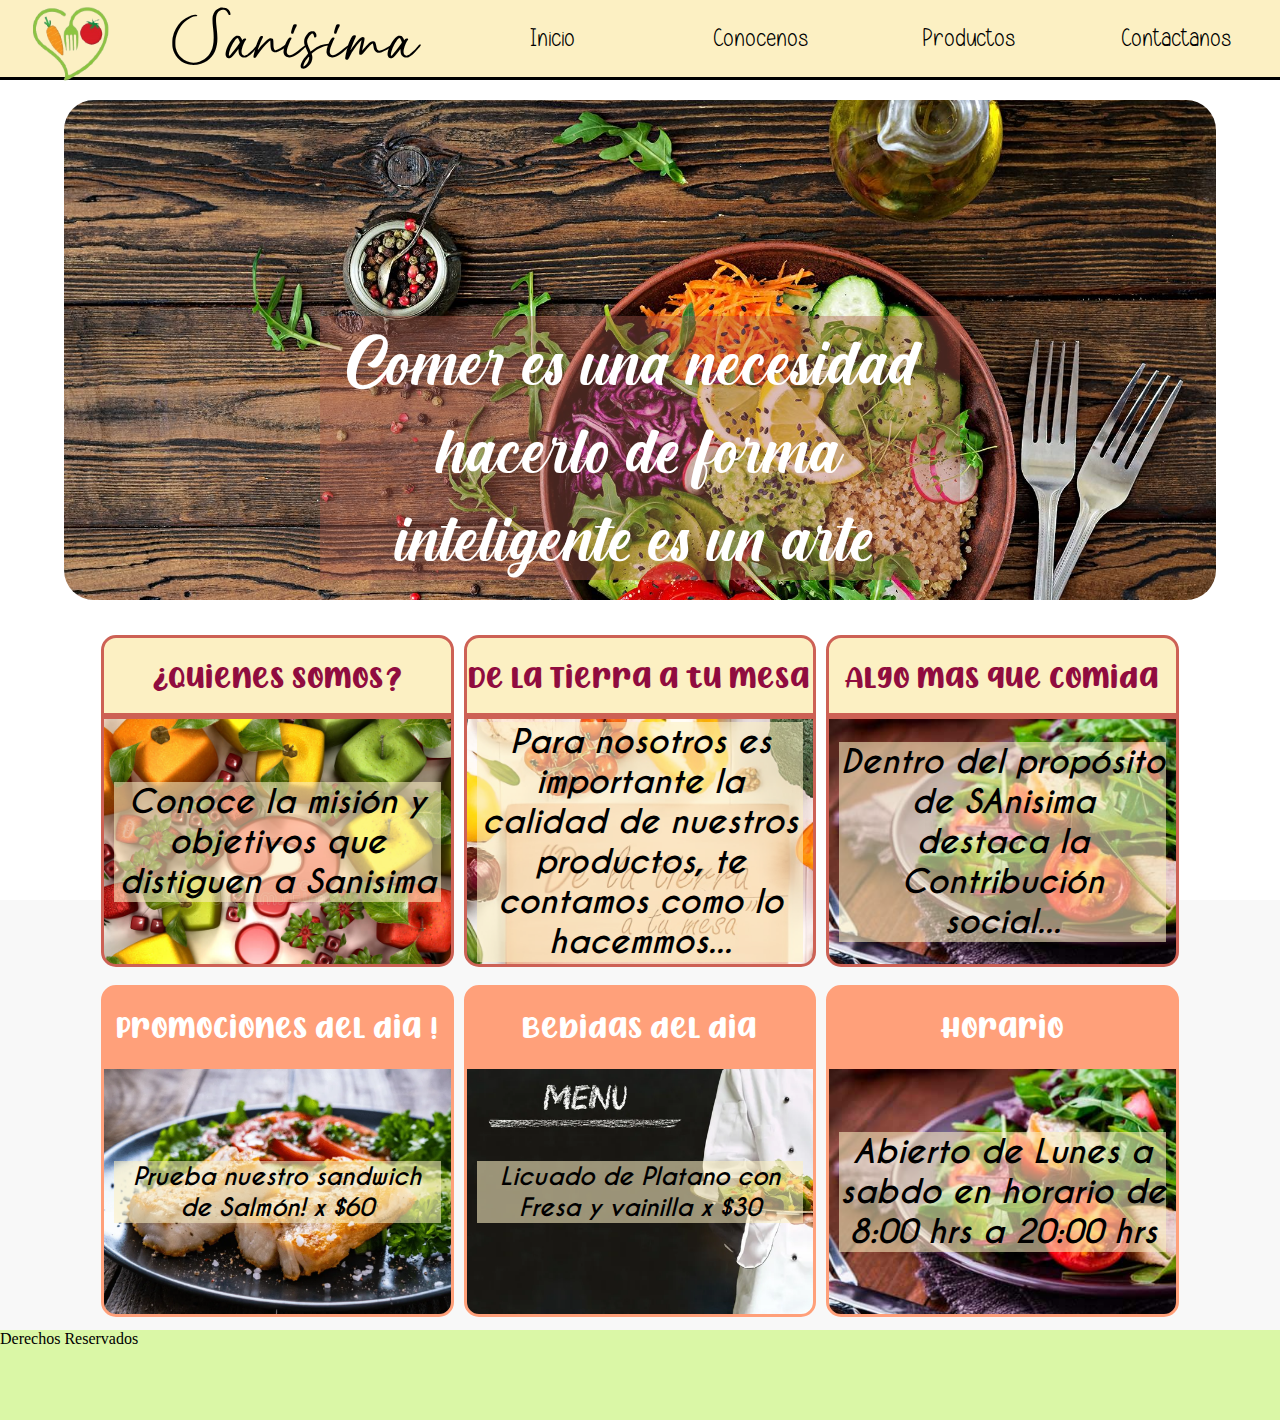
==== commit 270ec139: "Avance 15/04" ====
--- a/Index.html
+++ b/Index.html
@@ -17,8 +17,8 @@
             </div>
             <div id="Paginas">
                 <div class="navegador"><a href="Index.html"><p>Inicio</p></a></div>
-                <div class="navegador"><a href=""><p>Conocenos</p></a></div>
-                <div class="navegador"><a href=""><p>Productos</p></a></div>
+                <div class="navegador"><a href="Paginas/Conocenos.html"><p>Conocenos</p></a></div>
+                <div class="navegador"><a href="Paginas/Productos.html"><p>Productos</p></a></div>
                 <div class="navegador izq"><a href="Paginas/Contacto.html"><p>Contactanos</p></a></div>
             </div>            
         </div>
@@ -27,19 +27,19 @@
             <div class="Info">
                 <div class="Titulo inf-nosotros"><p>¿Quienes Somos?</p></div>
                 <div class="Descripcion" id="quienesSomos">
-                    <p>Lorem ipsum dolor sit amet, consectetur adipiscing elit, sed do eiusmod</p>
+                    <p> Conoce la misión y objetivos que distiguen a Sanisima</p>
                 </div>
             </div>
             <div class="Info">
                 <div class="Titulo inf-nosotros"><p>De la Tierra a tu mesa</p></div>
                 <div class="Descripcion" id="Delatierra">
-                    <p>"Lorem ipsum dolor sit amet, consectetur adipiscing elit,Dnulla pariatur.</p>                     
+                    <p>Para  nosotros es importante la calidad de nuestros productos, te contamos como lo hacemmos...</p>                     
                 </div>
             </div>
             <div class="Info">
                 <div class="Titulo inf-nosotros"><p>Algo mas que comida</p></div>
                 <div class="Descripcion" id="algomas">
-                      <p>"Lorem ipsum dolor sit amet, consectetur adipiscing elit, sed do eiusmod  magna aliqua.</p>  
+                      <p>Dentro del propósito de SAnisima destaca la Contribución social...</p>  
                 </div>
             </div>
         </div>
@@ -47,25 +47,23 @@
             <div class="Info">
                 <div class="Titulo inf-productos"> Promociones del dia !</div>
                 <div class="Descripcion" id="Promos">
-                    Lorem ipsum dolor sit amet, consectetur adipiscing elit, sed do eiusmod 
-                    tempor incididunt ut labore et dolore magna aliqua.
+                    <p>Prueba nuestro sandwich de Salmón! x $60</p>                    
                 </div>
             </div>
             <div class="Info">
-                <div class="Titulo inf-productos"> Menu especial </div>
+                <div class="Titulo inf-productos"> Bebidas del dia </div>
                 <div class="Descripcion" id="Menu">
-                    Lorem ipsum dolor sit amet, consectetur adipiscing elit, sed do eiusmod 
-                    tempor incididunt ut labore et dolore magna aliqua.
+                    <p>Licuado de Platano con Fresa y vainilla x $30</p>                    
                 </div>
             </div>
             <div class="Info">
-                <div class="Titulo inf-productos"> TITULO </div>
+                <div class="Titulo inf-productos"> Horario  </div>
                 <div class="Descripcion" id="extra">
-                    Lorem ipsum dolor sit amet, consectetur adipiscing elit, sed do eiusmod 
-                    tempor incididunt ut labore et dolore magna aliqua.
+                    <p>Abierto de Lunes a sabdo en horario de 8:00 hrs a 20:00 hrs</p>                    
                 </div>
             </div>
         </div>
+        <div id="Extra-Aux"></div>
         <div id="Footer">Derechos Reservados</div>
     </div>
 </body>
--- a/CSS/Estilos.css
+++ b/CSS/Estilos.css
@@ -1,8 +1,13 @@
+/*:root{
+    --color-titulos: #900C3F;
+    --color-fondo-primario: rgb(252, 240, 195);
+}*/
+
 body{
-    background-color: rgb(255, 248, 220);
+    background-color: rgb(248, 248, 248);
     padding: 0px;
     margin: 0px;
-    height: auto;
+    height: 100vh;
 }
 a:link, a:visited, a:active {
     text-decoration:none;
@@ -19,6 +24,7 @@
                         'inicio'
                         'Conocenos'
                         'Productos'
+                        'Extra'
                         'footer';  
     background-color: #FFFFFF;                      
 
@@ -128,8 +134,7 @@
 .Titulo > p{
     color: white;    
     font-family: PieDePollo;
-    font-size: 30px
-    
+    font-size: 30px;    
     padding: 0px;
     margin: 0px 0px;
 }
@@ -201,11 +206,59 @@
 }
 
 /*-------------------------- FIN CONOCENOS  -----------------------*/
-#Productos .Descripcion{
+#Promos{
     height: 75%;
    background-image: url(../img/PlatoRico.jpg); 
    background-size: cover;
+   border: 3px solid rgb(255, 160, 122);   
+}
+#Promos p{
+    display: flex;
+    align-items: center;
+    justify-content: center; 
+    text-align: center;
+    vertical-align: middle;   
+    font-family: Frijol;
+    color: #FFFFFF;
+    font-size: 1.5em;
+    background-color: rgba(252, 240, 195, 0.575);  
+    color: black;
+}
+#Menu{
+   height: 75%;
+   background-image: url(../img/menu.jpg); 
+   background-size: cover;
    border: 3px solid rgb(255, 160, 122);
+}
+#Menu p{
+    display: flex;
+    align-items: center;
+    justify-content: center; 
+    text-align: center;
+    vertical-align: middle;   
+    font-family: Frijol;
+    color: #FFFFFF;
+    font-size: 1.5em;
+    background-color: rgba(252, 240, 195, 0.575);  
+    color: black;
+}
+#extra{
+    height: 75%;
+   background-image: url(../img/Ensalda1.jpg); 
+   background-size: cover;
+   border: 3px solid rgb(255, 160, 122);
+}
+#extra p{
+    display: flex;
+    align-items: center;
+    justify-content: center; 
+    text-align: center;
+    vertical-align: middle;   
+    font-family: Frijol;
+    color: #FFFFFF;
+    font-size: 2em;
+    background-color: rgba(252, 240, 195, 0.575);  
+    color: black;
 }
 .inf-productos{
     background-color: rgb(255, 160, 122);
@@ -215,13 +268,23 @@
     margin-top: 40px ;
     grid-area: Productos;
 }
-
-#Conocenos{
-    grid-area: Conocenos;
-}
+.Titulo{
+    color: white;    
+    font-family: PieDePollo;
+    font-size: 30px;    
+    padding: 0px;
+    margin: 0px 0px;
+}
+
 #Footer{
     grid-area: footer;
     background-color: lightslategray;
-    height: 100px;
+    height: 90px;
     margin-top: 20px;
-}
+    background-color: #DAF7A6;
+}
+#Extra-Aux{
+    height: 20px;
+    width: 100%;
+}
+
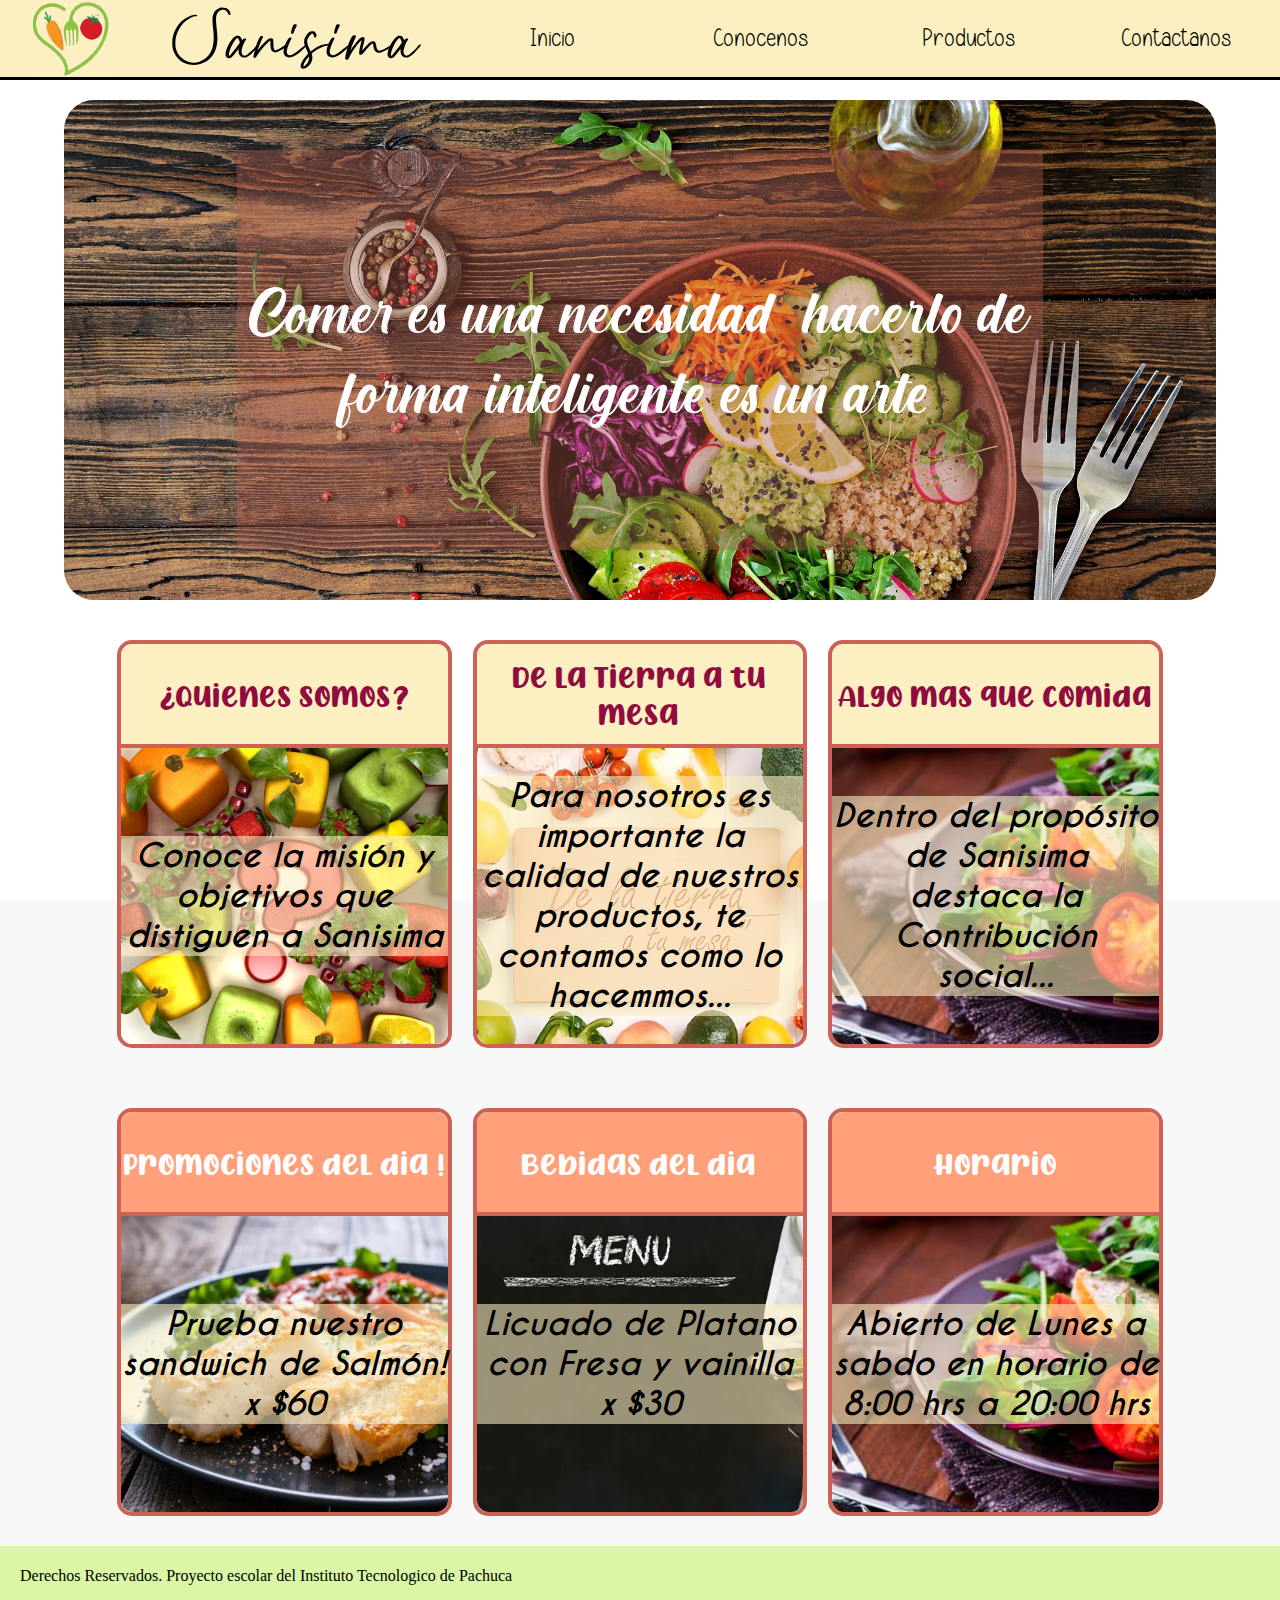
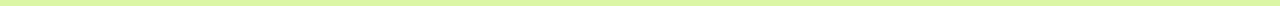
==== commit 78f18fee: "Sitio responsivo" ====
--- a/Index.html
+++ b/Index.html
@@ -5,8 +5,10 @@
     <meta http-equiv="X-UA-Compatible" content="IE=edge">
     <meta name="viewport" content="width=device-width, initial-scale=1.0">
     <title>Sanisima</title>
+    <link rel="stylesheet" href="CSS/Fuentes.css" type="text/css">
     <link rel="stylesheet" href="CSS/Estilos.css" type="text/css">
-    <link rel="stylesheet" href="CSS/Fuentes.css" type="text/css">
+    <link rel="stylesheet" href="CSS/EstilosInicio.css" type="text/css">
+    <script src="JS/menu.js"></script>
 </head>
 <body>
     <div class="ContenedorMadre">
@@ -15,56 +17,67 @@
                 <img src="img/Logo.png" width="80" height="80">
                 <p>Sanisima</p> 
             </div>
+            
             <div id="Paginas">
                 <div class="navegador"><a href="Index.html"><p>Inicio</p></a></div>
                 <div class="navegador"><a href="Paginas/Conocenos.html"><p>Conocenos</p></a></div>
                 <div class="navegador"><a href="Paginas/Productos.html"><p>Productos</p></a></div>
-                <div class="navegador izq"><a href="Paginas/Contacto.html"><p>Contactanos</p></a></div>
-            </div>            
+                <div class="navegador"><a href="Paginas/Contacto.html"><p>Contactanos</p></a></div>
+            </div>
+
+            <div class="icono">
+                <img src="img/icono_menu.png" width="40" height="40" onclick="alternarMenu()">
+            </div>
         </div>
-        <div id="Inicio"><p>Comer es una necesidad, hacerlo de forma inteligente es un arte.</p> </div>
-        <div id="Conocenos" class="Contenedor">
-            <div class="Info">
-                <div class="Titulo inf-nosotros"><p>¿Quienes Somos?</p></div>
-                <div class="Descripcion" id="quienesSomos">
-                    <p> Conoce la misión y objetivos que distiguen a Sanisima</p>
+        <div class="contenido_principal">
+            <div id="Inicio"><p>Comer es una necesidad, hacerlo de forma inteligente es un arte.</p> </div>
+            <div id="Conocenos" class="Contenedor">
+                <div class="Info">
+                    <div class="Titulo"><p>¿Quienes Somos?</p></div>
+                    <div class="Descripcion" id="quienesSomos">
+                        <p> Conoce la misión y objetivos que distiguen a Sanisima</p>
+                    </div>
+                </div>
+                
+                <div class="Info">
+                    <div class="Titulo"><p>De la Tierra a tu mesa</p></div>
+                    <div class="Descripcion" id="Delatierra">
+                        <p>Para  nosotros es importante la calidad de nuestros productos, te contamos como lo hacemmos...</p>                     
+                    </div>
+                </div>
+                
+                <div class="Info">
+                    <div class="Titulo"><p>Algo mas que comida</p></div>
+                    <div class="Descripcion" id="algomas">
+                          <p>Dentro del propósito de Sanisima destaca la Contribución social...</p>  
+                    </div>
                 </div>
             </div>
-            <div class="Info">
-                <div class="Titulo inf-nosotros"><p>De la Tierra a tu mesa</p></div>
-                <div class="Descripcion" id="Delatierra">
-                    <p>Para  nosotros es importante la calidad de nuestros productos, te contamos como lo hacemmos...</p>                     
+            
+            <div id="Productos" class="Contenedor">
+                <div class="Info">
+                    <div class="Titulo"><p>Promociones del dia !</p></div>
+                    <div class="Descripcion" id="Promos">
+                        <p>Prueba nuestro sandwich de Salmón! x $60</p>                    
+                    </div>
                 </div>
-            </div>
-            <div class="Info">
-                <div class="Titulo inf-nosotros"><p>Algo mas que comida</p></div>
-                <div class="Descripcion" id="algomas">
-                      <p>Dentro del propósito de SAnisima destaca la Contribución social...</p>  
+                
+                <div class="Info">
+                    <div class="Titulo"><p> Bebidas del dia </p></div>
+                    <div class="Descripcion" id="Menu">
+                        <p>Licuado de Platano con Fresa y vainilla x $30</p>                    
+                    </div>
+                </div>
+                
+                <div class="Info">
+                    <div class="Titulo"><p> Horario  </p></div>
+                    <div class="Descripcion" id="extra">
+                        <p>Abierto de Lunes a sabdo en horario de 8:00 hrs a 20:00 hrs</p>                    
+                    </div>
                 </div>
             </div>
         </div>
-        <div id="Productos" class="Contenedor">
-            <div class="Info">
-                <div class="Titulo inf-productos"> Promociones del dia !</div>
-                <div class="Descripcion" id="Promos">
-                    <p>Prueba nuestro sandwich de Salmón! x $60</p>                    
-                </div>
-            </div>
-            <div class="Info">
-                <div class="Titulo inf-productos"> Bebidas del dia </div>
-                <div class="Descripcion" id="Menu">
-                    <p>Licuado de Platano con Fresa y vainilla x $30</p>                    
-                </div>
-            </div>
-            <div class="Info">
-                <div class="Titulo inf-productos"> Horario  </div>
-                <div class="Descripcion" id="extra">
-                    <p>Abierto de Lunes a sabdo en horario de 8:00 hrs a 20:00 hrs</p>                    
-                </div>
-            </div>
-        </div>
-        <div id="Extra-Aux"></div>
-        <div id="Footer">Derechos Reservados</div>
+        <div id="Footer">Derechos Reservados. Proyecto escolar del Instituto Tecnologico de Pachuca</div>
     </div>
 </body>
 </html>--- a/CSS/Estilos.css
+++ b/CSS/Estilos.css
@@ -1,7 +1,12 @@
-/*:root{
+:root{
     --color-titulos: #900C3F;
     --color-fondo-primario: rgb(252, 240, 195);
-}*/
+}
+
+div, p{
+    margin: 0;
+    padding: 0;
+}
 
 body{
     background-color: rgb(248, 248, 248);
@@ -9,282 +14,170 @@
     margin: 0px;
     height: 100vh;
 }
+
 a:link, a:visited, a:active {
     text-decoration:none;
     font-family: Handmade;
     color: black;
 }
+
 html{
     scroll-behavior: smooth;
 }
+
 .ContenedorMadre{
     height: 100%;
+    width: 100%;
     display: grid;
-    grid-template-areas:'barra'
+    grid-template-rows: 80px 1fr 80px;
+    grid-template-columns: 1fr;
+    grid-template-areas: 
+        'barra'
+        'contenido'
+        'footer';
+    /*grid-template-areas:'barra'
                         'inicio'
                         'Conocenos'
                         'Productos'
                         'Extra'
-                        'footer';  
+                        'footer'; */ 
     background-color: #FFFFFF;                      
 
 }
-/*------------------- HOME DEL SITIO ----------------------------*/
-#Inicio{
-    background-image:url('../img/Fondo2.jpeg');
-    background-size: cover;
-    background-repeat: no-repeat;
-    height: 500px;
-    width: 90%;
-    margin: 20px auto;
-    grid-area: inicio; 
-    color: #FFFFFF;
-    border-radius: 30px;
+/*------------------- CONTENIDO PRINCIPAL -------------------------*/
+#contenido_principal{
+    grid-area: contenido;
 }
-#Inicio > p{       
-    font-family: Pastelito;
-    font-size: 550%;
-    left: 50%;
-    position: absolute;
-    top: 40%;  
-    transform: translate(-50%, -50%);
-    display: flex;
-    align-items: center;
-    justify-content: center;
-    text-align: center;
-    vertical-align: middle;
-    background-color: rgba(176, 93, 77, 0.4);    
-}
-/*------------------------------- FIN DE HOME DEL SITIO -----------------------------*/
 
 /*------------------------------- CSS PARA MENU DE NAVEGACION -----------------------------*/
 #menu{
     background-color: rgb(252, 240, 195);
-    height: 80px;
-    width: 100%;
-    margin: 0px 0px 0px 0px;
     display: flex;
-    grid-area: barra;    
+    grid-area: barra;
 }
+
+#Marca{
+    display: flex;
+    align-items: center;
+    justify-content: space-around;
+    width: 35%;
+    font-size: 60px;
+    border-bottom: 3px solid black;
+}
+
+#Marca p{    
+    padding-top: 20px;
+    font-family:LetraBonita;
+}
+
 #Paginas{
     display: flex;
     justify-content: space-around;
     width: 65%;
 }
-#Marca{
-    padding-top: 10px;
-    display: flex;
-    align-items: center;
-    justify-content: space-around;
-    width: 35%;
-    border-bottom: 3px solid black;
-}
-#Marca p{    
-    padding-top: 10px;
-    display: flex;
-    align-items: center;
-    justify-content: center;
-    margin: 0px 0px 0px 0px;
-    font-size: 60px;
-    font-family:LetraBonita;
-}
+
 .navegador {            
     color: black;
     width: 100%;
     display: flex;
     align-items: center;
-    align-content: center;
     justify-content: center;
     border-bottom: 3px solid black;
 }
+
 .navegador p{
     font-size: 25px;
     font-family: Handmade;
 }
+
 .navegador:hover {            
     border-bottom: 5px solid rgba(5, 235, 16, 0.932);
     background-color: white;
 }
-/*------------------------- AREA DE INFORMACION SOBRE EL RESTAURANTE -------------------------*/
 
-.Contenedor{
-    height: 300px;
-    width: 85%;
-    display: flex;
-    /*flex-wrap: wrap;*/
-    justify-content: space-around;
-    margin: 10px auto;
+#menu .icono{
+    width: 80px;
+    height: 80px;
+
+    display: none;
 }
-/*--------  CONOCENOS -------*/
-.Info{
-    width: 100%;
-    height: 100%;
-    margin: 5px;
-    border-radius: 15px;
-}
-.Titulo {
-    height: 25%;
+
+/*--------------------- FOOTER -------------------------*/
+#Footer{
+    margin-top: 20px;
+    padding-left: 20px;
+    
     display: flex;
     align-items: center;
-    justify-content: center;    
-    border-top-right-radius: 15px;
-    border-top-left-radius: 15px;
-    background-color:rgb(255, 160, 122);
-}
-.Titulo > p{
-    color: white;    
-    font-family: PieDePollo;
-    font-size: 30px;    
-    padding: 0px;
-    margin: 0px 0px;
-}
-.inf-nosotros{
-    background-color:rgb(252, 240, 195); 
-    border: 3px solid #CD6155;
-}  
-.inf-nosotros > p{
-    color: #900C3F;    
-}
-.Descripcion{
-    background-size: cover;
-    background-repeat: no-repeat;
-    border: 3px solid #CD6155;
-    border-bottom-left-radius: 15px;
-    border-bottom-right-radius: 15px;
-    height: 75%;      
-    margin: 0px 0px 0px 0px;
-    display: flex;
-    align-items: center;
-    font-family: Frijol;
-    font-style: italic;
-    padding: 10px 10px; 
-}
-#quienesSomos{
-    background-image: url('../img/QuienesSomos.jpg');    
-}
-#Delatierra{
-    background-image:url('../img/dltmIndex.png');
-}
-#quienesSomos > p{
-    display: flex;
-    align-items: center;
-    justify-content: center; 
-    text-align: center;
-    vertical-align: middle;   
-    font-family: Frijol;
-    color: #FFFFFF;
-    font-size: 2em;
-    background-color: rgba(252, 240, 195, 0.575);  
-    color: black; 
-}
-#Delatierra > p{
-    display: flex;
-    align-items: center;
-    justify-content: center; 
-    text-align: center;
-    vertical-align: middle;   
-    font-family: Frijol;
-    color: #FFFFFF;
-    font-size: 2em;
-    background-color: rgba(252, 240, 195, 0.575);  
-    color: black;  
-}
-#algomas{
-    background-image:url('../img/Ensalda1.jpg');
-}
-#algomas > p{
-    display: flex;
-    align-items: center;
-    justify-content: center; 
-    text-align: center;
-    vertical-align: middle;   
-    font-family: Frijol;
-    color: #FFFFFF;
-    font-size: 2em;
-    background-color: rgba(252, 240, 195, 0.575);  
-    color: black;  
+
+    grid-area: footer;
+
+    background-color: #DAF7A6;
 }
 
-/*-------------------------- FIN CONOCENOS  -----------------------*/
-#Promos{
-    height: 75%;
-   background-image: url(../img/PlatoRico.jpg); 
-   background-size: cover;
-   border: 3px solid rgb(255, 160, 122);   
-}
-#Promos p{
-    display: flex;
-    align-items: center;
-    justify-content: center; 
-    text-align: center;
-    vertical-align: middle;   
-    font-family: Frijol;
-    color: #FFFFFF;
-    font-size: 1.5em;
-    background-color: rgba(252, 240, 195, 0.575);  
-    color: black;
-}
-#Menu{
-   height: 75%;
-   background-image: url(../img/menu.jpg); 
-   background-size: cover;
-   border: 3px solid rgb(255, 160, 122);
-}
-#Menu p{
-    display: flex;
-    align-items: center;
-    justify-content: center; 
-    text-align: center;
-    vertical-align: middle;   
-    font-family: Frijol;
-    color: #FFFFFF;
-    font-size: 1.5em;
-    background-color: rgba(252, 240, 195, 0.575);  
-    color: black;
-}
-#extra{
-    height: 75%;
-   background-image: url(../img/Ensalda1.jpg); 
-   background-size: cover;
-   border: 3px solid rgb(255, 160, 122);
-}
-#extra p{
-    display: flex;
-    align-items: center;
-    justify-content: center; 
-    text-align: center;
-    vertical-align: middle;   
-    font-family: Frijol;
-    color: #FFFFFF;
-    font-size: 2em;
-    background-color: rgba(252, 240, 195, 0.575);  
-    color: black;
-}
-.inf-productos{
-    background-color: rgb(255, 160, 122);
-    border: 3px solid  rgb(255, 160, 122);
-}  
-#Productos{
-    margin-top: 40px ;
-    grid-area: Productos;
-}
-.Titulo{
-    color: white;    
-    font-family: PieDePollo;
-    font-size: 30px;    
-    padding: 0px;
-    margin: 0px 0px;
+/*--------------------- MEDIA QUERIES ------------------*/
+
+@media(max-width: 850px){
+    /*---------------------- MENU ----------------------*/
+    #menu{
+        border-bottom: 3px solid black;
+
+        justify-content: space-between;
+    }
+
+    #Marca{
+        width: 50%;
+
+        font-size: 42px;
+        border: none;
+    }
+
+    #Marca img{
+        width: 65px;
+        height: 65px;
+    }
+
+    #Paginas{
+        width: 100%;
+        display: flex;
+        flex-direction: column;
+
+        position: absolute;
+        top: 80px;
+        right: -100%;
+
+        transition: right 1s ease;
+        background-color: var(--color-fondo-primario);
+    }
+
+    #menu .icono{
+        padding-right: 15px;
+        width: 50%;
+
+        display: flex;
+        align-items: center;
+        justify-content: right;
+    }
 }
 
-#Footer{
-    grid-area: footer;
-    background-color: lightslategray;
-    height: 90px;
-    margin-top: 20px;
-    background-color: #DAF7A6;
+@media(max-width: 400px){
+    /*-------------------- MENU --------------------------*/
+    #Marca{
+        width: 70%;
+        font-size: 32px;
+    }
+
+    #Marca img{
+        width: 50px;
+        height: 50px;
+    }
+
+    #menu .icono{
+        width: 30%;
+    }
+
+    #menu .icono img{
+        width: 30px;
+        height: 30px;
+    }
 }
-#Extra-Aux{
-    height: 20px;
-    width: 100%;
-}
-
--- a/CSS/EstilosInicio.css
+++ b/CSS/EstilosInicio.css
@@ -0,0 +1,155 @@
+#contenedor_principal{
+    display: grid;
+    grid-template-columns: 1fr;
+    grid-template-areas: 
+        'inicio'
+        'conocenos'
+        'productos';
+}
+
+/*------------------- HOME DEL SITIO ----------------------------*/
+
+#Inicio{
+    grid-area: inicio; 
+    display: flex;
+    justify-content: center;
+    align-items: center;
+
+    background-image:url('../img/Fondo2.jpeg');
+    background-size: cover;
+    background-repeat: no-repeat;
+    
+    height: 500px;
+    width: 90%;
+    margin: 20px auto;
+
+    color: #FFFFFF;
+    border-radius: 30px;
+}
+
+#Inicio > p{
+    width: 70%;
+    height: 80%;
+
+    display: flex;
+    align-items: center;
+    justify-content: center;
+
+    font-size: 80px;
+    font-family: Pastelito;
+    text-align: center;
+
+    background-color: rgba(176, 93, 77, 0.4);    
+}
+/*------------------------------- FIN DE HOME DEL SITIO -----------------------------*/
+
+/*------------------------- AREA DE INFORMACION SOBRE EL RESTAURANTE -------------------------*/
+
+.Contenedor{
+    width: 85%;
+    margin: 10px auto;
+    
+    display: flex;
+    flex-wrap: wrap;
+    justify-content: space-evenly;
+    align-items: center;
+}
+
+/*--------  CONOCENOS -------*/
+#Conocenos{
+    grid-area: conocenos;
+}
+
+.Info{
+    width: 30%;
+    min-width: 300px;
+    height: 400px;
+    margin-top: 20px;
+
+    border: 4px solid #CD6155;
+    border-radius: 15px;
+}
+
+.Titulo {
+    width: 100%;
+    height: 25%;
+    
+    display: flex;
+    align-items: center;
+    justify-content: center;    
+    
+    border-radius: 12px 12px 0 0;
+    background-color:rgb(255, 160, 122);
+}
+
+.Titulo p{
+    text-align: center;
+    font-family: PieDePollo;
+    font-size: 30px;
+}
+
+#Conocenos .Titulo{
+    color: #900C3F;
+    background-color:rgb(252, 240, 195); 
+}
+
+.Descripcion{
+    background-size: cover;
+    background-repeat: no-repeat;
+    height: 75%;
+
+    display: flex;
+    align-items: center;
+    
+    font-family: Frijol;
+    font-style: italic;
+
+    box-sizing: border-box;
+    border-top: 4px solid #CD6155; 
+    border-radius: 0 0 12px 12px;
+}
+
+.Descripcion p{
+    display: flex;
+    align-items: center;
+    justify-content: center; 
+    text-align: center;
+
+    font-size: 2em;
+    background-color: rgba(252, 240, 195, 0.575);
+}
+
+#quienesSomos{
+    background-image: url('../img/QuienesSomos.jpg');    
+}
+
+#Delatierra{
+    background-image:url('../img/dltmIndex.png');
+}
+
+#algomas{
+    background-image:url('../img/Ensalda1.jpg');
+}
+
+/*-------------------------- FIN CONOCENOS  -----------------------*/
+#Productos{
+    margin-top: 40px ;
+    grid-area: Productos;
+}
+
+#Productos .Titulo{
+    background-color: rgb(255, 160, 122);
+    color: white;
+}
+
+#Promos{
+    background-image: url(../img/PlatoRico.jpg); 
+}
+
+#Menu{
+   background-image: url(../img/menu.jpg);
+}
+
+#extra{
+   background-image: url(../img/Ensalda1.jpg); 
+}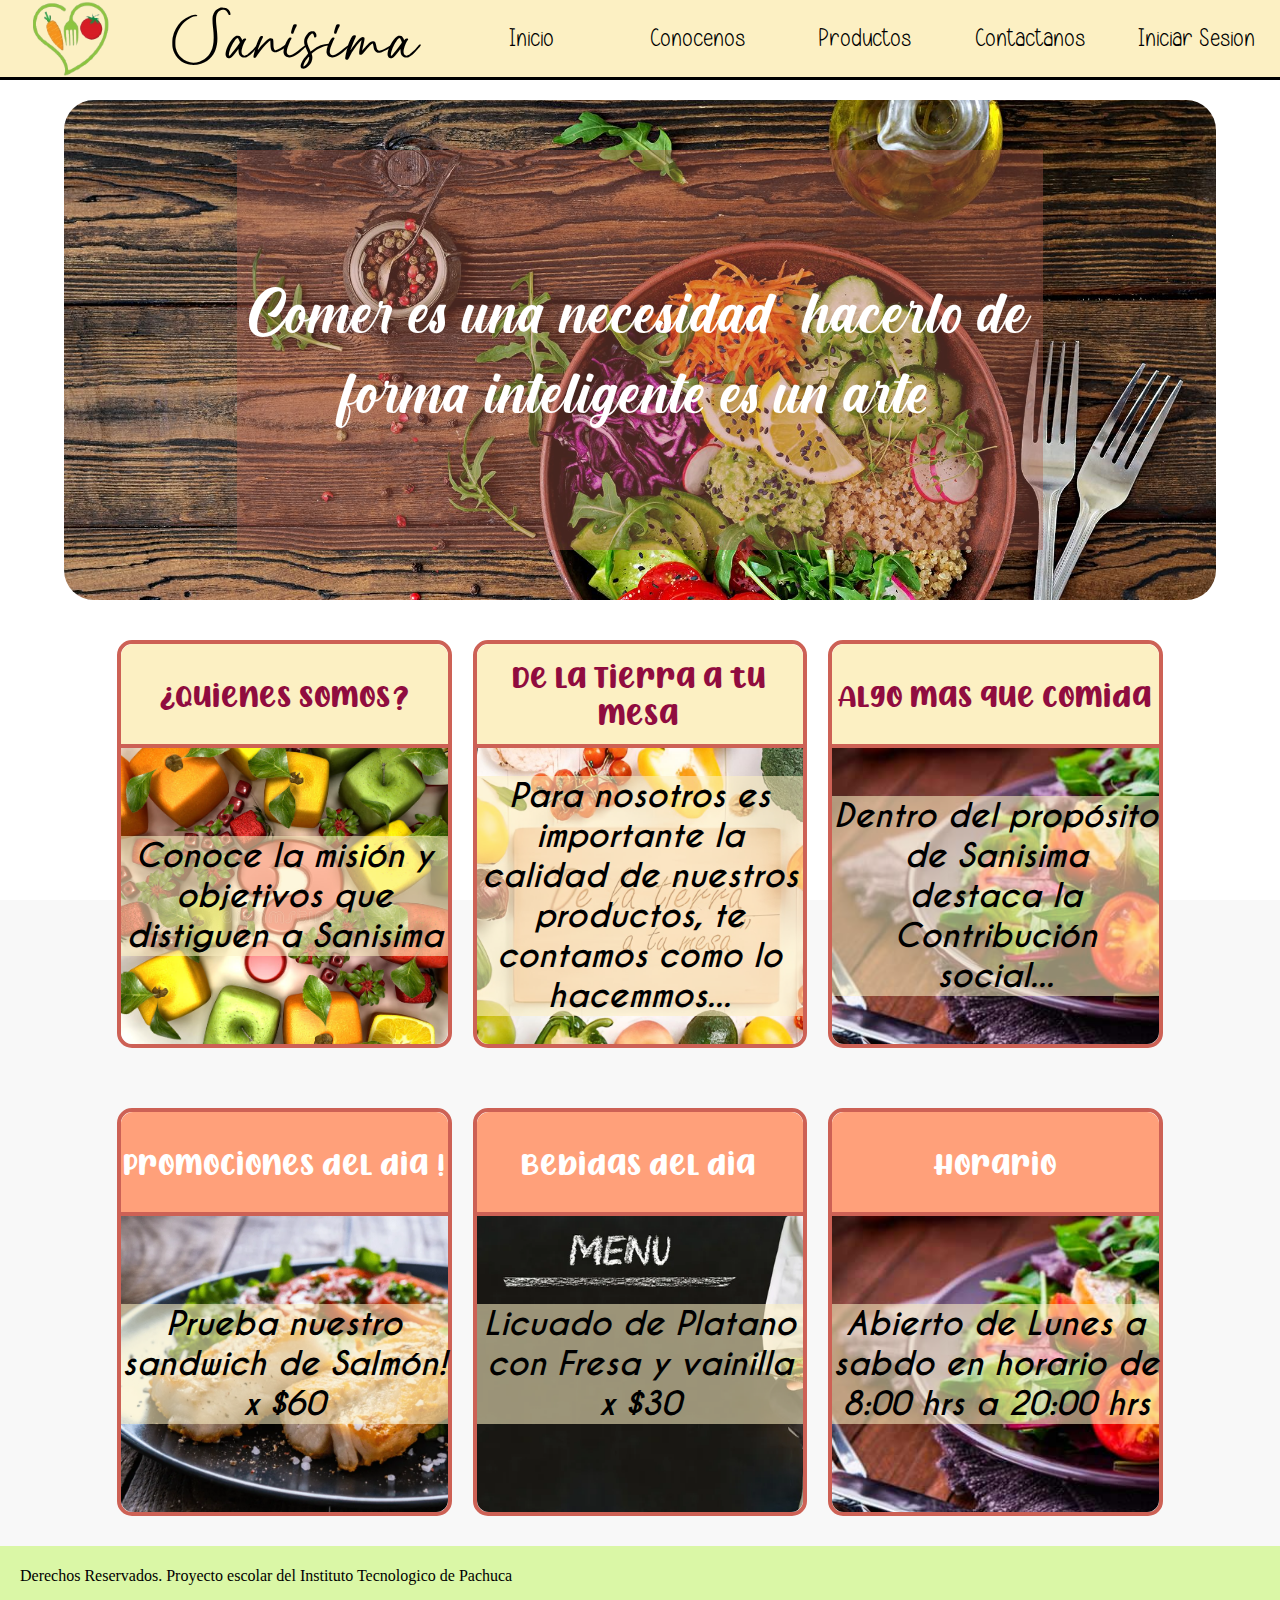
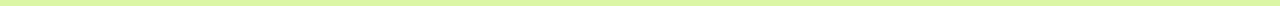
==== commit 7e9c4739: "msj descriptivo" ====
--- a/Index.html
+++ b/Index.html
@@ -23,6 +23,7 @@
                 <div class="navegador"><a href="Paginas/Conocenos.html"><p>Conocenos</p></a></div>
                 <div class="navegador"><a href="Paginas/Productos.html"><p>Productos</p></a></div>
                 <div class="navegador"><a href="Paginas/Contacto.html"><p>Contactanos</p></a></div>
+                <div class="navegador"><a href="Paginas/InicioSesion.php"><p>Iniciar Sesion</p></a></div>
             </div>
 
             <div class="icono">
--- a/CSS/Estilos.css
+++ b/CSS/Estilos.css
@@ -158,6 +158,20 @@
         align-items: center;
         justify-content: right;
     }
+    .elemento_sec{
+        width: 300px;
+        height: 200px;
+        display: flex;
+        border: 3px solid #CD6155;
+        margin-bottom: 5px;
+    } 
+    #indice li{
+        display: flex;
+        justify-content: center;
+        align-content: center;
+    }
+
+    
 }
 
 @media(max-width: 400px){
@@ -181,3 +195,4 @@
         height: 30px;
     }
 }
+/*---------------------- PRODUCTOS -------------------------*/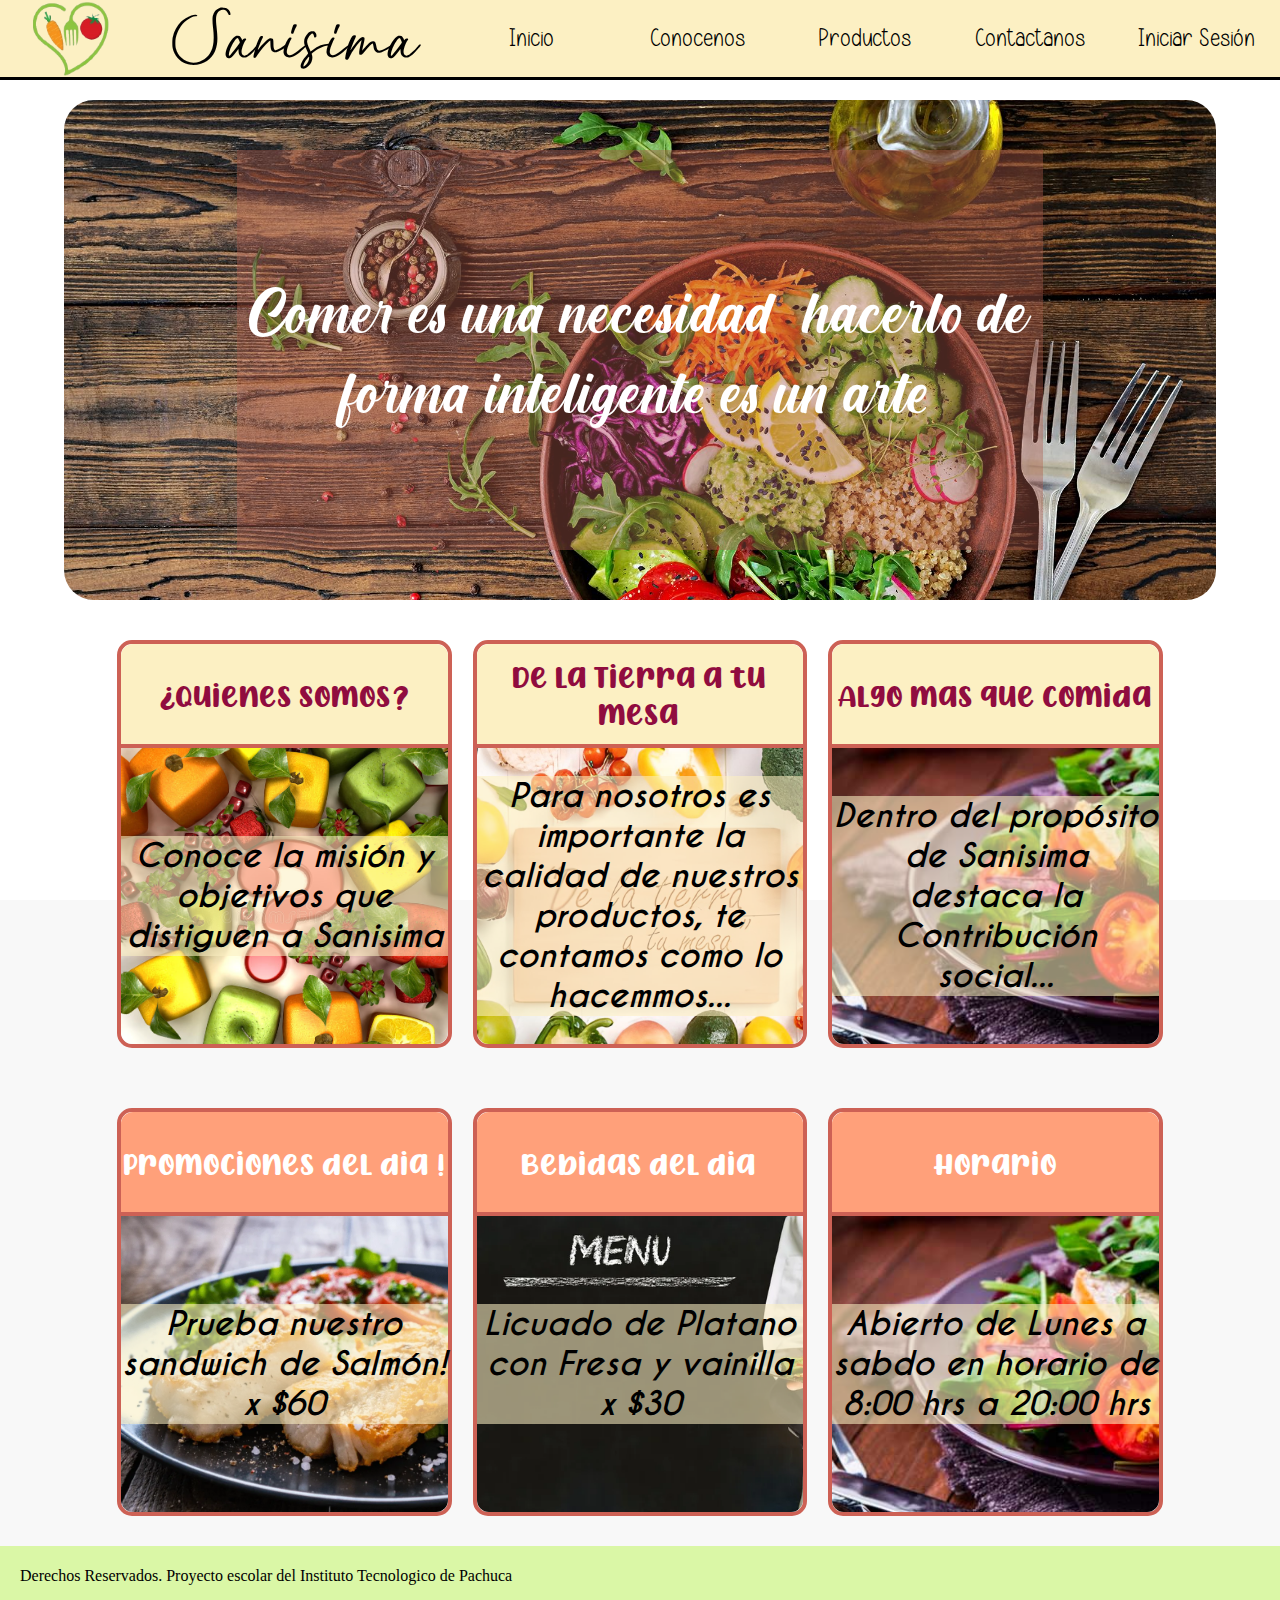
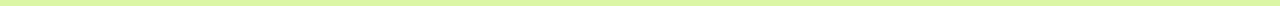
==== commit d2ddcb06: "Actualizacion login" ====
--- a/Index.html
+++ b/Index.html
@@ -23,7 +23,7 @@
                 <div class="navegador"><a href="Paginas/Conocenos.html"><p>Conocenos</p></a></div>
                 <div class="navegador"><a href="Paginas/Productos.html"><p>Productos</p></a></div>
                 <div class="navegador"><a href="Paginas/Contacto.html"><p>Contactanos</p></a></div>
-                <div class="navegador"><a href="Paginas/InicioSesion.php"><p>Iniciar Sesion</p></a></div>
+                <div class="navegador"><a href="Paginas/InicioSesion.php"><p>Iniciar Sesión</p></a></div>
             </div>
 
             <div class="icono">
